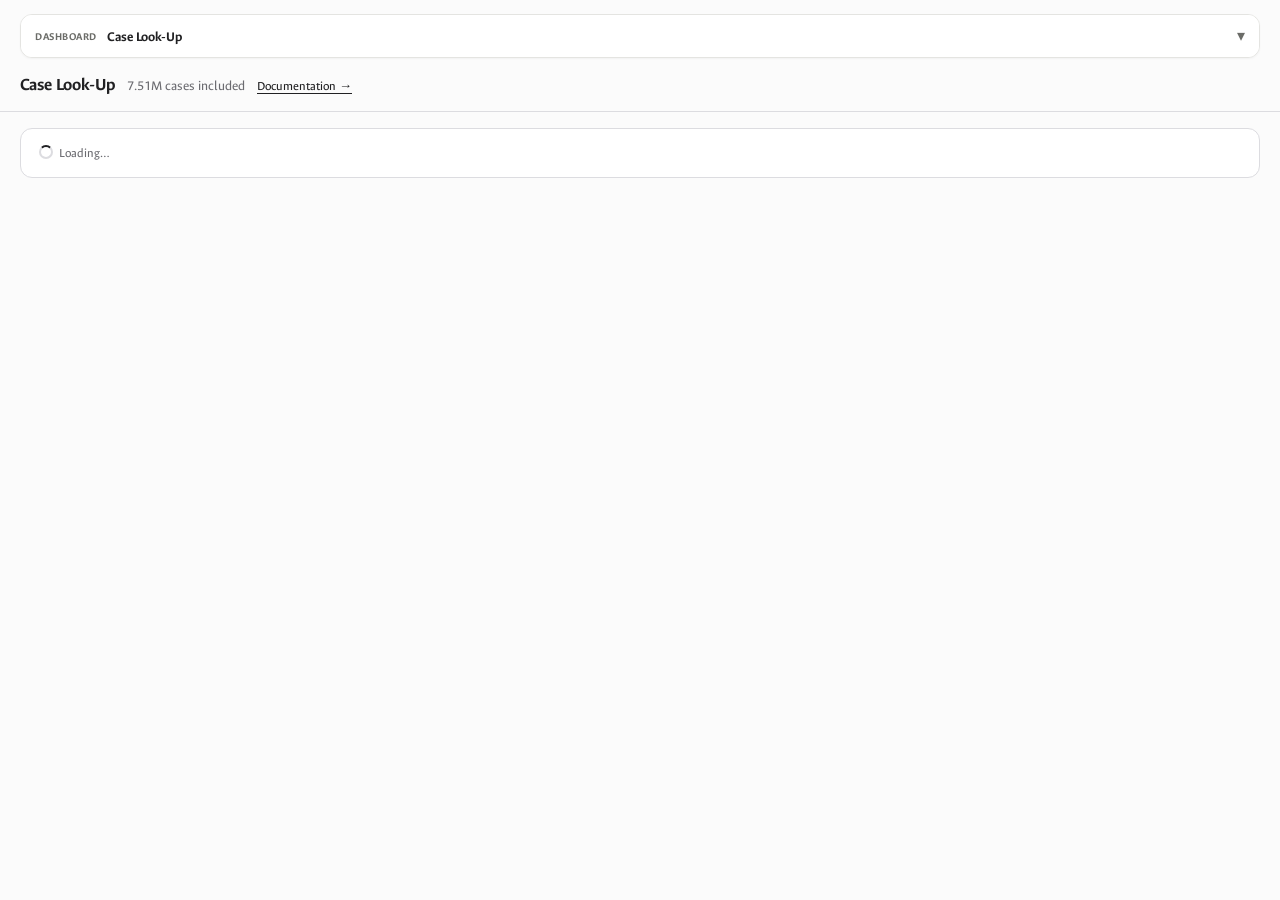
==== case-lookup/index.html @ db2e5da9 "merging fixes" ====
<!doctype html>
<html lang="en">
<head>
<meta charset="utf-8">
<meta name="viewport" content="width=device-width, initial-scale=1">
<title>Case Look-Up - POC (Colorado)</title>
<style>
  @import url('https://fonts.googleapis.com/css2?family=Ancizar+Sans:ital,wght@0,100..1000;1,100..1000&display=swap');
  :root{ --bg:#fbfbfb; --ink:#212123; --muted:#6b6b70; --line:#dcdce0; --accent:#eaf54c; --card:#fff; --err:#b00020; --ctl:38px; }
  *{box-sizing:border-box}
body{
  margin:0;
  background:var(--bg);color:var(--ink);
  font-weight: 400;
  font-family: 'Ancizar Sans', 'Arial', sans-serif;
  font:14px/1.5em;
  color: var(--ink)
}
  header{padding:16px 20px;border-bottom:1px solid var(--line);display:flex;align-items:baseline;gap:12px;flex-wrap:wrap}
  header h1{font-size:18px;margin:0}
  header .tag{font-size:14px;color:var(--muted)}
  /* L-144: the one link to "Reading the data". */
  header .doclink{font-size:13px;color:var(--ink);text-decoration:underline;text-underline-offset:3px}
  header .doclink:focus-visible{outline:2px solid var(--ink);outline-offset:2px}
  /* the inline marker. */
  .docmark{display:inline-flex;align-items:center;justify-content:center;width:16px;height:16px;
    margin:0 0 0 5px;line-height:1;font-size:13px;color:var(--ink);text-decoration:none;
    border-radius:50%;flex:none;vertical-align:baseline}
  .docmark:hover{background:#f0f0ee}
  .docmark:focus-visible{outline:2px solid var(--ink);outline-offset:2px}
  .wrap{padding:16px 20px;max-width:1440px}
  .panel{background:var(--card);border:1px solid var(--line);border-radius:12px;padding:16px 18px;margin-bottom:14px}

  .filters{display:grid;grid-template-columns:repeat(auto-fill,minmax(230px,1fr));gap:14px 16px;align-items:end}
  .fld{display:flex;flex-direction:column;justify-content:flex-end}
  .fld label{font-size:12px;text-transform:uppercase;letter-spacing:.04em;color:var(--muted);margin-bottom:5px;font-weight:600}
  select,.ms-btn{height:var(--ctl);width:100%;padding:0 26px 0 10px;border:1px solid var(--line);border-radius:8px;background:#fff;font:inherit;color:var(--ink);appearance:none;text-align:left;cursor:pointer;
    background-image:url("data:image/svg+xml,%3Csvg xmlns='http://www.w3.org/2000/svg' width='10' height='6'%3E%3Cpath d='M0 0l5 6 5-6z' fill='%236b6b70'/%3E%3C/svg%3E");
    background-repeat:no-repeat;background-position:right 10px center;white-space:nowrap;overflow:hidden;text-overflow:ellipsis}
  select:focus,.ms-btn:focus{outline:2px solid var(--accent);outline-offset:-1px;border-color:#bfc300}

  .ms{position:relative}
  .ms-panel{position:absolute;z-index:30;top:calc(100% + 4px);left:0;right:0;min-width:240px;background:#fff;border:1px solid var(--line);border-radius:10px;box-shadow:0 8px 24px rgba(0,0,0,.14);padding:8px;max-height:300px;overflow:auto}
  .ms-search{height:32px;width:100%;margin-bottom:6px;padding:0 10px;border:1px solid var(--line);border-radius:7px;font:inherit;background-image:none}
  .ms-tools{display:flex;gap:14px;font-size:12px;margin:2px 4px 8px}
  .ms-tools a{color:#2b56c6;cursor:pointer}
  .ms-list label{display:flex;gap:9px;align-items:center;padding:5px 7px;border-radius:6px;font-size:14px;cursor:pointer;text-transform:none;letter-spacing:0;color:var(--ink);font-weight:400;margin:0}
  .ms-list label:hover{background:#f4f4f5}
  .ms-list input{width:16px;height:16px;accent-color:#111;flex:none}

  .drow{display:flex;gap:6px}
  .drow select.y{flex:1.25}.drow select.m{flex:1.9}.drow select.d{flex:1}
  .datebar{display:flex;flex-wrap:wrap;gap:16px;align-items:end;margin-top:14px}
  .datebar .fld{flex:1 1 300px}
  .datebar .fld.basis{flex:0 1 210px}

  .actions{margin-top:14px;display:flex;gap:10px;align-items:center;flex-wrap:wrap;border-top:1px solid var(--line);padding-top:14px}
  button.go{height:var(--ctl);background:var(--ink);color:#fff;border:0;border-radius:8px;padding:0 18px;font:inherit;font-weight:600;cursor:pointer}
  button.secondary{background:#fff;color:var(--ink);border:1px solid var(--line)}
  button:disabled{opacity:.5;cursor:not-allowed}
  #count{font-weight:600}
  #filterErr{color:var(--err);font-size:14px;margin-top:8px}
  .muted{color:var(--muted)}
  details.cols{margin-top:12px}
  details.cols summary{cursor:pointer;color:var(--muted);font-size:14px}
  .ancizar-sans {
  font-family: "Ancizar Sans", sans-serif;
  font-optical-sizing: auto;
  font-weight: 300;
  font-style: normal;
}

  .fld label.withhint{display:flex;align-items:center;gap:6px}
  .hint{appearance:none;border:0;background:none;padding:0;margin:0;line-height:1;
        font:inherit;font-size:13px;color:var(--muted);cursor:pointer;
        width:16px;height:16px;display:inline-flex;align-items:center;justify-content:center;
        border-radius:50%;flex:none}
  .hint:hover{color:var(--ink)}
  .hint:focus-visible{outline:2px solid var(--ink);outline-offset:2px;color:var(--ink)}

  details.note{margin-top:14px;border-top:1px solid var(--line);padding-top:12px}
  details.note>summary{cursor:pointer;color:var(--ink);font-size:13px;font-weight:600;list-style:none;display:flex;align-items:center;gap:7px}
  details.note>summary::-webkit-details-marker{display:none}
  details.note>summary::before{content:"\25B8";color:var(--muted);font-size:11px;transition:transform .15s;display:inline-block}
  details.note[open]>summary::before{transform:rotate(90deg)}
  details.note>summary:focus-visible{outline:2px solid var(--ink);outline-offset:2px}
  .note-body{max-width:100%;font-size:13px;margin-top:10px}
  .note-body h4{font-size:12px;text-transform:uppercase;letter-spacing:.04em;color:var(--muted);margin:14px 0 5px}
  .note-body h4:first-child{margin-top:2px}
  .note-body p{margin:0 0 8px}
  .note-body dl{margin:0 0 8px}
  .note-body dt{font-weight:700;margin-top:7px}
  .note-body dd{margin:0}
  .note-body code{font-size:12px;background:#f4f4f5;border-radius:4px;padding:1px 4px}
  .note-count[data-state="loading"]{color:var(--muted)}
  .note-count[data-state="zero"]{color:var(--err)}

  .parity{border:1px solid var(--line);border-radius:8px;background:#fff;
          padding:11px 13px;margin-bottom:10px;font-size:13px}

  .parity[hidden]{display:none !important}
  .parity .ttl{font-size:11px;text-transform:uppercase;letter-spacing:.04em;
               color:var(--muted);font-weight:600;margin-bottom:6px}
  .parity .figs{display:flex;flex-wrap:wrap;gap:6px 22px;align-items:baseline}
  .parity .cell{display:flex;flex-direction:column}
  .parity .cell .k{font-size:11px;color:var(--muted);text-transform:uppercase;letter-spacing:.04em}
  .parity .cell .v{font-size:19px;font-weight:700;color:var(--ink);font-variant-numeric:tabular-nums}
  .parity .cell .v[data-state="loading"]{font-size:13px;font-weight:400;color:var(--muted)}
  .parity .why{margin-top:7px;color:var(--muted);line-height:1.45}
  .parity .why b{color:var(--ink);font-weight:600}

  .selnotice{margin-top:12px;border-left:4px solid var(--ink);background:#fff9c4;
             border-radius:0 8px 8px 0;padding:9px 12px;font-size:13px}
  .selnotice[hidden]{display:none !important}
  .selnotice .lead{font-weight:700}
  .colgrid{display:grid;grid-template-columns:repeat(auto-fit,minmax(205px,1fr));gap:8px;margin-top:10px}
  .colgrid label{display:flex;gap:9px;align-items:center;color:var(--ink);font-size:13px;border:1px solid var(--line);border-radius:8px;padding:8px 11px;cursor:pointer;transition:background .1s,border-color .1s}
  .colgrid label:hover{border-color:#cdd400}
  .colgrid label:has(input:checked){background:var(--accent);border-color:#c3cc00;font-weight:600}
  .colgrid input[type=checkbox]{appearance:auto;width:18px;height:18px;accent-color:#111;flex:none;margin:0}
  .tablewrap{overflow:auto;border:1px solid var(--line);border-radius:12px;background:#fff;max-height:64vh}
  table{border-collapse:collapse;width:100%;font-size:13px}
  th,td{text-align:left;padding:8px 11px;border-bottom:1px solid var(--line);white-space:nowrap}
  th{position:sticky;top:0;background:#f4f4f5;cursor:pointer;user-select:none}
  tbody tr:hover{background:#fafafa}
  .banner{padding:9px 12px;border-radius:8px;background:#fff9c4;border:1px solid #ece29a;font-size:13px;margin-bottom:10px}
  #status{font-size:13px;color:var(--muted)}
  dialog{border:1px solid var(--line);border-radius:12px;padding:20px;max-width:460px}
  dialog h3{margin:0 0 8px}dialog p{margin:0 0 14px}
  .spinner{display:inline-block;width:14px;height:14px;border:2px solid var(--line);border-top-color:var(--ink);border-radius:50%;animation:spin .8s linear infinite;vertical-align:-2px;margin-right:6px}
  @keyframes spin{to{transform:rotate(360deg)}}

  /* Dashboard selector - 1:1 with the LIONS dashboards' folded nav (accordion + chips).
     Values hard-coded to the dashboards' shared tokens so it matches exactly. No Filters dropdown here. */
  .nv-acc{border:1px solid #e4e4e1;border-radius:12px;background:#fff;margin:14px 20px 0;max-width:1440px;overflow:hidden;box-shadow:0 1px 2px rgba(0,0,0,.04);position:sticky;top:0;z-index:50}
  /* grouped category multiselect (criminal umbrella groups) */
  .ms-list .ms-ghead{display:flex;gap:9px;align-items:center;padding:6px 7px;margin:4px 0 1px;border-radius:6px;font-size:12.5px;font-weight:700;color:#212123;background:#f0f0f2;cursor:pointer;text-transform:none;letter-spacing:0}
  .ms-list .ms-ghead:hover{background:#e9e9ec}
  .ms-list .ms-item{padding-left:24px}
  .nv-head{width:100%;display:flex;align-items:center;gap:10px;padding:11px 14px;background:#fff;border:0;cursor:pointer;font:inherit;text-align:left}
  .nv-lbl{font-size:11px;text-transform:uppercase;letter-spacing:.05em;color:#6b6c68;font-weight:700;flex:none}
  .nv-cur{flex:1;font-weight:700;color:#212123;font-size:14px;white-space:nowrap;overflow:hidden;text-overflow:ellipsis}
  .nv-chev{color:#6b6c68;transition:transform .2s;flex:none}
  .nv-acc.open .nv-chev{transform:rotate(180deg)}
  .nv-body{display:none;padding:10px 14px 12px;border-top:1px solid #e4e4e1}
  .nv-acc.open .nv-body{display:block}
  .nv-body .dashnav{margin:0}
  .dashnav{display:flex;flex-wrap:wrap;gap:6px}
  .dashnav a{position:relative;border:1px solid #e4e4e1;border-radius:8px;background:#fff;color:#212123;font-weight:600;font-size:14.5px;padding:8px 14px;text-decoration:none;overflow:hidden;transition:transform .15s ease,box-shadow .15s ease,border-color .15s ease,background .15s ease}
  .dashnav a::after{content:"";position:absolute;left:10px;right:10px;bottom:6px;height:2px;background:#eaf54c;transform:scaleX(0);transform-origin:left;transition:transform .22s ease}
  .dashnav a:hover{transform:translateY(-1px);box-shadow:0 4px 12px rgba(0,0,0,.10);border-color:#d7d7d3;background:#fff;opacity:1}
  .dashnav a:hover::after{transform:scaleX(1)}
  .dashnav a.on{background:#212123;color:#fff;border-color:#212123;cursor:default}
  .dashnav a.on::after{transform:scaleX(1);background:#eaf54c}
  .dashsel{display:none;font:inherit;font-size:14.5px;font-weight:600;color:#eaf54c;background:#212123;border:1px solid #212123;border-radius:8px;padding:9px 12px;width:100%;max-width:360px;margin:0}
  @media(max-width:600px){ .dashnav{display:none} .dashsel{display:block} }
</style>
</head>
<body>
<div class="nv-acc" id="dnav">
  <button class="nv-head" id="dnavHead" type="button" aria-expanded="false">
    <span class="nv-lbl">Dashboard</span>
    <span class="nv-cur" id="dnavCur">Case Look-Up</span>
    <span class="nv-chev">▾</span>
  </button>
  <div class="nv-body">
    <nav class="dashnav" id="dashnav" aria-label="Dashboards"></nav>
    <select class="dashsel" id="dashsel" aria-label="Choose dashboard"></select>
  </div>
</div>
<header>
  <h1>Case Look-Up</h1>
  <span class="tag" id="caseCount">7.51M cases included</span>
  <a class="doclink" id="docLink" hidden></a>
</header>

<div class="wrap">
  <div id="status" class="panel"><span class="spinner"></span>Loading…</div>

  <div class="panel" id="filterPanel" style="display:none">
    <div class="filters">
      <div class="fld"><label>District</label><div id="ms_dist"></div></div>
      <div class="fld"><label>Case type</label><select id="f_type"><option value="">All</option><option>Civil</option><option>Criminal</option></select></div>
      <div class="fld"><label class="withhint">Record type<button type="button" class="hint" id="hintRecord" aria-controls="recNote" aria-expanded="false" aria-label="About record types">&#9432;</button></label><select id="f_record"><option value="">All</option><option>Matter</option><option>Case</option><option value="post_disposition">Post-disposition Proceeding</option></select></div>
      <div class="fld"><label>Category</label><div id="ms_cat"></div></div>
      <div class="fld"><label>U.S. role</label><div id="ms_role"></div></div>
      <div class="fld"><label>Lead agency</label><div id="ms_lead"></div></div>
      <div class="fld"><label>Status</label><select id="f_status"><option value="">All</option></select></div>
      <div class="fld"><label class="withhint">Court type<button type="button" class="hint" id="hintCourt" aria-controls="recNote" aria-expanded="false" aria-label="Why some court types are no longer listed">&#9432;</button></label><div id="ms_court"></div></div>
      <div class="fld"><label class="withhint">Disposition<button type="button" class="hint" id="hintDisp" aria-controls="dispNote" aria-expanded="false" aria-label="Differences between declinations and dispositions">&#9432;</button></label><div id="ms_disp"></div></div>

      <!-- L-111: the two new cells. Both are ordinary grid cells carrying an
           ordinary control and NO prose, so the grid baselines are untouched
           (style guide §5a: .filters is align-items:end, and prose in a cell
           drops every other control in its row). -->
      <div class="fld"><label>Declination</label><select id="f_decl">
        <option value="">All records</option>
        <option value="only">Declined matters only</option>
        <option value="exclude">Exclude declined matters</option>
      </select></div>
      <div class="fld"><label>Declination reason</label><div id="ms_reason"></div></div>
    </div>

    <div class="datebar">
      <div class="fld basis"><label>Date range applies to</label>
        <select id="f_basis">
          <option value="received_date">Received date</option>
          <option value="filed_date">Filed date</option>
          <option value="terminated_date">Terminated date</option>
          <option value="dc_filed_date">U.S. District Court filing date</option>
          <option value="declined_date">Declination date</option>
        </select></div>
      <div class="fld"><label>From date (year · month · day)</label>
        <div class="drow"><select id="from_y" class="y"></select><select id="from_m" class="m"></select><select id="from_d" class="d"></select></div></div>
      <div class="fld"><label>To date (year · month · day)</label>
        <div class="drow"><select id="to_y" class="y"></select><select id="to_m" class="m"></select><select id="to_d" class="d"></select></div></div>
    </div>

    <details class="cols"><summary>Choose columns</summary><div class="colgrid" id="colChooser"></div></details>

    <!-- L-078: the record-type note. Copy is binding (ops/handoffs/L-078-design-spec.md §3)
         and deliberately asserts NOTHING about what these proceedings are - no
         "supervised release", no "revocation", no statute. That reading is an
         inference from lead charges and 1,509 of the FY2025 subset carry neither a
         charge nor a category. The count sentence is filled by loadNoteCount(). -->
    <details class="note" id="recNote">
      <summary id="recNoteSummary">Data note: record types, and what changed for post-disposition proceedings</summary>
      <div class="note-body">

        <h4>The three record types</h4>
        <dl>
          <dt>Case</dt>
          <dd> A case is when there is at least one proceeding in a real court that is not post-disposition. These records carry a <b>filed</b> date and a <b>court type</b>.</dd>
          <dt>Matter</dt>
          <dd>When the USAO records no real-court proceeding. <b>Filed</b> and <b>court type</b> are blank.</dd>
          <dt>Post-disposition Proceeding</dt>
          <dd>The only real-court activity USAO records for this case is post-disposition - activity recorded after a case has already been disposed of. There is no filing that opens a case, so <b>filed</b>, <b>court type</b>, <b>court no.</b> and <b>U.S. District Court filing date</b> are blank on every one of these records. A <b>disposition</b> may still be shown: it is the outcome recorded on the post-disposition proceeding itself, not the outcome of a prosecution.</dd>
        </dl>

        <h4>Some caveats about record types</h4>
        <p>The name describes <i>where the record sits in the court history</i>. It is not a description of what the proceeding was about: if LIONS shows that the activity is post-disposition, it does not record what kind of proceeding it was. Most of these records carry a program category or a lead charge, some carry neither, and we have not labeled them beyond what is recorded.</p>

        <h4>What changed</h4>
        <p>These records used to be counted as <b>cases</b>, and were given a <b>filed date</b> taken from the post-disposition proceeding. They are now their own record type. Nothing was removed and the total number of records is unchanged. <span class="note-count" id="pdCount" aria-live="polite"></span></p>

        <h4>Use record type to exclude them</h4>
        <p>The <b>court type</b> filter  no longer offers the three post-disposition values, because these records no longer carry a court type at all. Use <b>record type</b> instead: choose <b>case</b> to exclude post-disposition proceedings, or <b>post-disposition proceeding</b> to see only them. Record type is the only filter that separates them from <b>matters</b> - <b>court type</b> is blank for both.</p>

        <h4>Differences in dashboard display and data download</h4>
        <p>Justice Connection did some data labeling to make the dashboard easier to read so there may be some slight changes if you choose to download data as a CSV. One example: dates are <code>MM/DD/YYYY</code> on screen and <code>YYYY-MM-DD</code> in the original data. Another change is the CSV&rsquo;s column headings match the underlying data field names rather than our table headings - for example <code>dc_filed_date</code> for &ldquo;U.S. District Court filing date&rdquo;.</p>
      </div>
    </details>

    <!-- ==================== L-111: the Disposition note ===================== -->
    <details class="note" id="dispNote">
      <summary id="dispNoteSummary">Data note: dispositions versus declinations</summary>
      <div class="note-body">
        <h4>Disposition records</h4>
        <p>Disposition is the last outcome recorded on a proceeding in a real court. Where a case had several court proceedings, it is the outcome of the latest one.</p>
        <p>A matter that was declined and later charged and prosecuted shows the outcome of <b>that prosecution</b>, so it can read <b>guilty</b>. To find declined matters use the <b>declination</b> filter, which is built from the declination itself.</p>
        <h4>The &ldquo;Declined &ndash; &hellip;&rdquo; values</h4>
        <p>The disposition list also carries several values beginning <b>declined &ndash;</b>, such as &ldquo;declined &ndash; agency request&rdquo;. Those are <b>civil</b> outcomes from debt-collection and bankruptcy work. They are not criminal declinations.</p>
      </div>
    </details>

    <!-- L-120, 2 Sep 2026 (Cary): the L-111 declination note (#declNote, -->

    <!-- L-111 §7.3: the contradiction notice. role="status", NEVER role="alert"
         - nothing here is an error. Neither control is disabled and neither is
         auto-corrected: a control that silently rewrites another control's
         value is worse than a search that returns nothing and says why. -->
    <div class="selnotice" id="conflictNotice" role="status" hidden></div>

    <div class="actions">
      <button class="go" id="searchBtn">Search</button>
      <button class="go secondary" id="csvBtn" disabled>Download CSV</button>
      <span id="count" class="muted"></span>
    </div>
    <div id="filterErr"></div>
  </div>

  <!-- L-111 §5: the parity block. ONE render site, above the results and before
       the existing informational banner in DOM order.
       It sits OUTSIDE #resultArea deliberately. §7.3's "empty result" state
       requires the block to render on a 0-row search - where the difference is
       the whole dashboard figure and is correct and informative - and
       #resultArea is display:none when the count is 0. Inside it, that state
       could not exist. -->
  <div class="parity" id="parity" hidden></div>

  <div id="resultArea" style="display:none">
    <div class="banner">
      Showing the first <b>100</b> matching cases. Use <b>Download CSV</b> for the full result.
      Recent months are still being reported and may be incomplete.
    </div>
    <div class="tablewrap"><table id="tbl"><thead></thead><tbody></tbody></table></div>
  </div>
</div>

<dialog id="capDialog">
  <h3>Too many rows to download here</h3>
  <p id="capMsg"></p>
  <div style="text-align:right"><button class="go" id="capClose">OK</button></div>
</dialog>

<script type="module">
let duckdb; const BUILD='prod7';
const SHARDS=['cases_a_m.parquet','cases_n_z.parquet'];
const SRC="read_parquet(['cases_a_m.parquet','cases_n_z.parquet'])";
const EXPORT_CAP=500000;
const DATE_COLS=new Set(['received_date','filed_date','terminated_date','dc_filed_date','declined_date']);

const COLUMNS=[
  ['district','District',true],
  ['district_code','District code',false],
  ['case_id','Case ID',true],
  ['case_name','Case name',false],
  ['case_type','Case type',true],
  ['record_type','Record type',false],
  ['category_primary','Category',true],
  ['category_all','All categories',false],
  ['sub_category','Sub-category code',false],
  ['us_role','U.S. role',true],
  ['received_date','Received',false],
  ['filed_date','Filed',true],
  ['dc_filed_date','U.S. District Court filing date',false],
  ['terminated_date','Terminated',true],
  ['declined_date','Declination date',false],
  ['court_type','Court type',false],
  ['court_number','Court no. (docket / PACER)',true],
  ['disposition','Disposition',true],
  ['declination_reason','Declination reason',false],
  ['lead_agency','Lead agency',false],
  ['all_agencies','All agencies',false],
  ['litigating_responsibility','Litigating responsibility',false],
  ['lead_charge','Lead charge (criminal)',false],
  ['national_priority','National priority',false],
  ['victim_witness','Victim/witness',false],
  ['drug_related','Drug-related',false],
  ['drug_top_type','Top drug type',false],
  ['collections','Collections',false],
  ['qui_tam','Qui tam',false],
  ['doj_division','DOJ division',false],
  ['special_project','Special project',false],
  ['domestic_terrorism','Domestic terrorism',false],
  ['num_defendants','# Defendants',false],
  ['num_charges','# Charges',false],
  ['status','Status',false],
  ['fiscal_year','Fiscal year',false],
];
const MONTHS=['January','February','March','April','May','June','July','August','September','October','November','December'];

const $=id=>document.getElementById(id);
let db, conn, sortState={col:null,dir:1}, catByType={Civil:[],Criminal:[]}, facets={};
let msDist, msCat, msRole, msCourt, msDisp, msLead, msReason;
function sqlLit(s){ return "'"+String(s).replaceAll("'","''")+"'"; }
function log(m){ try{ console.log('[case-lookup]', m); }catch(e){} }   // console only - the UI just shows "Loading…"
window.addEventListener('error', e=> log('⚠️ error: '+(e.message||e.filename||e)));
window.addEventListener('unhandledrejection', e=> log('⚠️ '+((e.reason&&e.reason.message)||e.reason||e)));
async function qy(sql){ return (await conn.query(sql)).toArray().map(r=>r.toJSON()); }

/* compact multi-select dropdown */
class MS{
  constructor(mount){
    this.m=mount; this.sel=new Set(); this.opts=[]; this.groups=null;
    mount.classList.add('ms');
    mount.innerHTML=`<button type="button" class="ms-btn">All</button>
      <div class="ms-panel" hidden>
        <input class="ms-search" placeholder="Filter…">
        <div class="ms-tools"><a data-a="all">Select all</a><a data-a="clear">Clear</a></div>
        <div class="ms-list"></div></div>`;
    this.btn=mount.querySelector('.ms-btn'); this.panel=mount.querySelector('.ms-panel');
    this.list=mount.querySelector('.ms-list'); this.search=mount.querySelector('.ms-search');
    this.btn.onclick=e=>{ e.stopPropagation(); const open=!this.panel.hidden;
      document.querySelectorAll('.ms-panel').forEach(p=>p.hidden=true); this.panel.hidden=open;
      if(!open){ this.search.focus(); if(this.onOpen) this.onOpen(); } };
    this.panel.onclick=e=>e.stopPropagation();
    this.search.oninput=()=>this.render();
    this.panel.querySelectorAll('[data-a]').forEach(a=>a.onclick=()=>{
      if(a.dataset.a==='all') this.opts.forEach(o=>this.sel.add(o)); else this.sel.clear();
      this.render(); this.updateBtn(); });
  }
  setOptions(arr,{keep=false}={}){ this.groups=null; this.opts=arr; if(!keep) this.sel.clear(); else [...this.sel].forEach(v=>{ if(!arr.includes(v)) this.sel.delete(v); }); this.render(); this.updateBtn(); }
  // groups = [{group:'Umbrella', items:[...]}] - renders umbrella headers with grouped, indented items.
  setGroups(groups,{keep=false}={}){ this.groups=groups; this.opts=groups.reduce((a,g)=>a.concat(g.items),[]);
    if(!keep) this.sel.clear(); else [...this.sel].forEach(v=>{ if(!this.opts.includes(v)) this.sel.delete(v); }); this.render(); this.updateBtn(); }
  render(){
    const f=this.search.value.toLowerCase();
    this.list.innerHTML='';
    if(this.groups){ this.renderGrouped(f); return; }
    this.opts.filter(o=>o.toLowerCase().includes(f)).forEach(o=>{
      const lab=document.createElement('label');
      const cb=document.createElement('input'); cb.type='checkbox'; cb.checked=this.sel.has(o);
      cb.onchange=()=>{ cb.checked?this.sel.add(o):this.sel.delete(o); this.updateBtn(); };
      lab.appendChild(cb); lab.appendChild(document.createTextNode(' '+o));
      this.list.appendChild(lab);
    });
  }
  renderGrouped(f){
    this.groups.forEach(g=>{
      const gmatch=g.group.toLowerCase().includes(f);
      const items=g.items.filter(o=>gmatch || o.toLowerCase().includes(f));
      if(!items.length) return;
      const gh=document.createElement('label'); gh.className='ms-ghead';
      const gc=document.createElement('input'); gc.type='checkbox';
      const nsel=g.items.filter(o=>this.sel.has(o)).length;
      gc.checked = nsel===g.items.length && g.items.length>0;
      gc.indeterminate = nsel>0 && nsel<g.items.length;
      gc.onchange=()=>{ if(gc.checked) g.items.forEach(o=>this.sel.add(o)); else g.items.forEach(o=>this.sel.delete(o)); this.render(); this.updateBtn(); };
      gh.appendChild(gc); gh.appendChild(document.createTextNode(' '+g.group));
      this.list.appendChild(gh);
      items.forEach(o=>{
        const lab=document.createElement('label'); lab.className='ms-item';
        const cb=document.createElement('input'); cb.type='checkbox'; cb.checked=this.sel.has(o);
        cb.onchange=()=>{ cb.checked?this.sel.add(o):this.sel.delete(o); this.render(); this.updateBtn(); };
        lab.appendChild(cb); lab.appendChild(document.createTextNode(' '+o));
        this.list.appendChild(lab);
      });
    });
  }
  /* L-111: `onOpen` and `onChange` are optional hooks, undefined unless a caller
     assigns them, so every pre-existing instance behaves exactly as before.
     updateBtn() is the one funnel every selection change already passes through
     - checkbox, group header, Select all and Clear all reach it. */
  updateBtn(){ const n=this.sel.size; this.btn.textContent = n===0?'All' : n===1?[...this.sel][0] : n+' selected';
    if(this.onChange) this.onChange(); }
  values(){ return [...this.sel]; }
}
document.addEventListener('click',()=>document.querySelectorAll('.ms-panel').forEach(p=>p.hidden=true));

async function init(){
  const base=location.href.replace(/[^/]*$/,'');
  log('Build '+BUILD+' - starting…');
  try{
    log('Step 1/5: importing engine…');
    duckdb=await import(base+'duckdb-wasm/duckdb-bundled.js?'+BUILD);
    log('Step 2/5: starting worker…');
    const worker=new Worker(base+'duckdb-wasm/duckdb-browser-eh.worker.js');
    worker.onerror=ev=>log('⚠️ worker error: '+(ev.message||'(no message)'));
    db=new duckdb.AsyncDuckDB(new duckdb.ConsoleLogger(), worker);
    log('Step 3/5: instantiating (~36 MB wasm, first load can take 10–20s)…');
    await db.instantiate(base+'duckdb-wasm/duckdb-eh.wasm');
    log('Step 4/5: connecting to the national data file (read on demand)…');
    // range-read: the engine fetches only the parts of the 124 MB file each query needs
    for(const sh of SHARDS){ await db.registerFileURL(sh, new URL(sh+'?'+BUILD, base).href, duckdb.DuckDBDataProtocol.HTTP, false); }
    conn=await db.connect();
    facets=await (await fetch(base+'facets.json?'+BUILD)).json();
    log('Step 5/5: preparing filters…');
  }catch(e){ console.error(e); try{ $('status').innerHTML='Couldn’t load the search tool - please refresh the page.'; }catch(_){} throw e; }

  msDist=new MS($('ms_dist')); msCat=new MS($('ms_cat')); msRole=new MS($('ms_role')); msCourt=new MS($('ms_court')); msDisp=new MS($('ms_disp')); msLead=new MS($('ms_lead')); msReason=new MS($('ms_reason'));

  msDist.setOptions(facets.districts||[]);
  catByType={Civil:facets.catCivil||[], Criminal:facets.catCriminal||[]};
  refreshCategory();
  msRole.setOptions(facets.roles||[]);
  msCourt.setOptions(facets.courts||[]);
  msDisp.setOptions(facets.disps||[]);
  msLead.setOptions(facets.leadAgencies||[]);
  /* L-111: the reason list comes from facets.json's `reasons` key, which
     build_case_lookup_publish.py generates from SELECT DISTINCT
     declination_reason. It is NEVER hardcoded here - a hand-edit to a
     build-generated facet file is reverted silently by the next rebuild
     (established in L-106 §1). Order is the facet's alphabetical order with
     "Other" moved last, the project's existing convention for an "Other X"
     leaf (style guide §8a). */
  msReason.setOptions(reasonOptions());
  (facets.statuses||[]).forEach(v=>{ const o=document.createElement('option'); o.value=v; o.textContent=v; $('f_status').appendChild(o); });

  buildDatePickers(Math.max(1994, facets.minYear||1994), facets.maxYear||2026);

  const cc=$('colChooser');
  COLUMNS.forEach(([k,lab,def])=> cc.insertAdjacentHTML('beforeend',
    `<label><input type="checkbox" id="col_${k}" ${def?'checked':''}> ${lab}</label>`));

  $('f_type').onchange=()=>{ refreshCategory(); onFilterChange(); };
  $('searchBtn').onclick=runSearch;
  $('csvBtn').onclick=downloadCSV;
  $('capClose').onclick=()=>$('capDialog').close();
  setupNote();
  setupDeclination();
  $('status').style.display='none';
  $('filterPanel').style.display='';
  try{ if(facets.nCases) $('caseCount').textContent=(facets.nCases/1e6).toFixed(2)+'M cases included'; }catch(e){}
}


/* ------------------------------------------------------------------ L-078 --
   The record-type note.  */
function setupNote(){
  const note=$('recNote'), summary=$('recNoteSummary');
  if(!note || !summary) return;
  const hints=[$('hintRecord'), $('hintCourt')].filter(Boolean);
  /* aria-expanded is synced FROM the details' own toggle event, not from the
     click handler, so collapsing from the summary is not missed. */
  const sync=()=>hints.forEach(b=>b.setAttribute('aria-expanded', note.open?'true':'false'));
  note.addEventListener('toggle',()=>{ sync(); if(note.open) loadNoteCount(); });
  sync();
  hints.forEach(b=>b.addEventListener('click',()=>{
    if(!note.open) note.open=true;                       // already open: just move focus
    /* tabindex is set only for the duration of the focus() call and then removed.
       <summary> is focusable natively; LEAVING tabindex="-1" on it would take it
       out of the tab order for the rest of the session, so a keyboard user who
       opened the note from a hint could never Tab back to it to collapse it.
       Verified in Chromium: Tab still reaches the summary after a hint click. */
    summary.setAttribute('tabindex','-1'); summary.focus(); summary.removeAttribute('tabindex');
  }));
}
let noteCountStarted=false;
async function loadNoteCount(){
  if(noteCountStarted) return; noteCountStarted=true;
  const el=$('pdCount'); if(!el) return;
  const set=(state,text)=>{ el.dataset.state=state; el.textContent=text; };
  set('loading','Counting…');
  try{
    const r=(await qy("SELECT count(*) FILTER (WHERE record_type='post_disposition') AS n, count(*) AS total FROM "+SRC))[0];
    const n=Number(r.n), total=Number(r.total);
    if(!(n>0)){ set('zero','No post-disposition proceedings are present in the data currently loaded.'); return; }
    set('ok','This record type covers '+n.toLocaleString('en-US')+' records, '+(n/total*100).toFixed(1)+
             '% of the '+total.toLocaleString('en-US')+' in the data currently loaded.');
  }catch(e){
    set('error',''); log('note count failed: '+((e&&e.message)||e));
  }
}

/* ==========================================================================
   L-111 - declination filtering, and the parity block that compares this
   page's count with the Criminal Matter Declinations dashboard's own figure.

   Spec: ops/handoffs/L-111-design-spec.md. Style guide §5c. D-036/D-038/D-039.

   THE THREE RULES THAT ARE ARITHMETIC, NOT TASTE
   1. NO FIGURE IS HARD-CODED. Both sides are queried and the difference is
      subtracted. The residual is 7 in FY2025, 0 in FY2024, 43 in FY2026-to-date
      and 30,328 all-time - a constant would be wrong in most windows a user can
      pick. That is the error D-038 exists to correct.
   2. THE FAIL-SAFE RULE. The search result is NEVER gated on the cube. The
      count renders the moment the search returns; every dashboard-derived
      figure is a CLAUSE that appears when it arrives and is absent otherwise,
      and the block reads correctly with no dashboard number in it at all.
   3. INVARIANT 3. The dashboard figure is read from the cube's own total row,
      category='ALL', summed over MONTHS and - where the user has picked them -
      over REASONS, which partition. It is NEVER summed over categories.
   ========================================================================== */

/* Alphabetical with "Other" last (style guide §8a). Never hardcoded: this reads
   facets.json's build-generated `reasons` key. */
function reasonOptions(){
  const all=(facets.reasons||[]).slice();
  const other=all.filter(r=>r==='Other');
  return all.filter(r=>r!=='Other').concat(other);
}

/* ---- the ONE independent loader ------------------------------------------
   The declinations cube. Fired ONCE, LAZILY, on the first of: the Declination
   select leaving "All records"; a reason being ticked; the reason dropdown
   opening. NEVER on page load - 2.06 MiB raw that a user who is not using this
   feature must not pay for.
   L-120 removed a FOURTH trigger - the declination note being expanded - with
   the note itself. The three that remain still cover every path to the parity
   block, and that is not a coincidence: the block renders only when
   lastRun.declFilter is true, which needs f_decl==='only' or a ticked reason,
   and both of those fire onFilterChange() → ensureCube(). If you ever make the
   block render on some other condition, give the cube a trigger for it too.
   Cube files carry no ?v= stamp by design (invariant 10): they are fetched
   {cache:"reload"}, so promoting a rebuilt cube needs no bump here.           */
const CUBE_URL='../data/decl_cat_cube_national.csv';
let cube=null;            /* null = not loaded yet | 'failed' | {byYm,maxYm} */
let cubeStarted=false;
const cubeSubs=[];
function cubePublish(){ cubeSubs.forEach(f=>{ try{ f(); }catch(e){ log(e); } }); }
function parseCube(text){
  const lines=text.split(/\r?\n/);
  const head=(lines[0]||'').split(',');
  const iYm=head.indexOf('ym'), iCat=head.indexOf('category'),
        iRs=head.indexOf('reason'), iN=head.indexOf('declined');
  if(iYm<0||iCat<0||iRs<0||iN<0) throw new Error('unexpected cube header: '+lines[0]);
  const byYm={}; let maxYm='';
  for(let i=1;i<lines.length;i++){
    const ln=lines[i]; if(!ln) continue;
    const f=ln.split(',');
    if(f[iCat]!=='ALL') continue;          /* invariant 3 - the cube's own total row */
    const ym=f[iYm], rs=f[iRs], n=Number(f[iN]);
    if(!ym||!isFinite(n)) continue;
    (byYm[ym]=byYm[ym]||{})[rs]=(byYm[ym][rs]||0)+n;
    if(ym>maxYm) maxYm=ym;
  }
  return {byYm, maxYm};
}
function ensureCube(){
  if(cubeStarted) return; cubeStarted=true;
  fetch(CUBE_URL,{cache:'reload'})
    .then(r=>{ if(!r.ok) throw new Error(CUBE_URL+' '+r.status); return r.text(); })
    .then(t=>{ cube=parseCube(t); log('declinations cube: '+Object.keys(cube.byYm).length+' months, max '+cube.maxYm); },
          e=>{ cube='failed'; log('declinations cube unavailable: '+((e&&e.message)||e)); })
    .then(cubePublish);
  cubePublish();                            /* paint the loading state at once */
}
/* Sum the cube over a whole-month window and, if any are selected, over the
   chosen reasons. Reasons partition to the total, which is why §1.1 works. */
function cubeCount(win, reasons){
  if(!cube||cube==='failed'||!win) return null;
  let n=0, saw=false;
  Object.keys(cube.byYm).forEach(ym=>{
    if(ym<win.a||ym>win.b) return;
    Object.keys(cube.byYm[ym]).forEach(rs=>{
      if(reasons.length && reasons.indexOf(rs)<0) return;
      n+=cube.byYm[ym][rs]; saw=true;
    });
  });
  return saw?n:0;
}

const ymOf=(y,m)=>y+'-'+String(m).padStart(2,'0');
function ymText(ym){ const p=String(ym).split('-'); return MONTHS[Number(p[1])-1]+' '+p[0]; }
function rawBound(p){
  const y=$(p+'_y').value, m=$(p+'_m').value, d=$(p+'_d').value;
  return (y&&m&&d)?{y,m,d}:null;
}

/* ---- the parity condition -------------------------------------------------
   ORDERED, and only the FIRST unmet condition is named. Naming all five at once
   is a wall of text nobody reads. A comparison is SUPPRESSED, never
   approximated: where the two grains do not correspond the honest output is no
   comparison at all plus one line saying what would make one available.
   Reason selection is deliberately NOT a suppressor - reasons partition.       */
function parityCheck(){
  if($('f_basis').value!=='declined_date')
    return {ok:false, need:'the date range to apply to the <b>declination date</b>'};
  const a=rawBound('from'), b=rawBound('to');
  if(!a||!b) return {ok:false, need:'a complete <b>From</b> and <b>To</b> date'};
  if(a.d!=='01' || Number(b.d)!==daysInMonth(b.y,b.m))
    return {ok:false, need:'a date range covering <b>whole calendar months</b> - from the 1st of a month to the last day of a month'};
  /* The published figure this compares against is national and unnarrowed. The
     Category entry is the non-obvious one: the cube's axis is 16 umbrella
     groups and this page's is the 99 specifics, matched all-occurrences, so the
     two axes do not correspond even where the labels look like they should
     (L-105 §4). */
  const narrowed=[];
  if(msDist.values().length) narrowed.push('District');
  if(msCat.values().length) narrowed.push('Category');
  if(msRole.values().length) narrowed.push('U.S. role');
  if(msLead.values().length) narrowed.push('Lead agency');
  if(msCourt.values().length) narrowed.push('Court type');
  if(msDisp.values().length) narrowed.push('Disposition');
  if($('f_record').value) narrowed.push('Record type');
  if($('f_status').value) narrowed.push('Status');
  if(narrowed.length)
    return {ok:false, need:'no <b>'+narrowed.join('</b>, <b>')+'</b> filter - the dashboard’s published national figure cannot be narrowed that way'};
  const t=$('f_type').value;
  if(t && t!=='Criminal') return {ok:false, need:'<b>Case type</b> set to Criminal or All'};
  return {ok:true, win:{a:ymOf(a.y,a.m), b:ymOf(b.y,b.m)}};
}

/* ---- the contradiction notice --------------------------------------------- */
function renderConflict(){
  const el=$('conflictNotice'); if(!el) return;
  const bad = $('f_decl').value==='exclude' && msReason.values().length>0;
  if(!bad){ el.hidden=true; el.innerHTML=''; return; }
  el.innerHTML='<span class="lead">⚠ These two filters cannot both be met.</span> '+
    '<b>Declination</b> is set to exclude declined matters and <b>Declination reason</b> names one. '+
    'No record can satisfy both, so this search will return nothing. Clear one of them.';
  el.hidden=false;
}

/* ---- the parity block ------------------------------------------------------
   Renders whenever the search that produced the results had a declination
   filter set. Mode A is the comparison; mode B suppresses it and says why.
   The difference is COMPUTED as dashboard − search and its outcome is carried
   by a GLYPH AND A WORD, never by colour.                                     */
let lastRun=null;      /* the filter state AT THE MOMENT OF SEARCH, not now */
function renderParity(){
  const el=$('parity'); if(!el) return;
  if(!lastRun||!lastRun.declFilter){ el.hidden=true; el.innerHTML=''; return; }
  const pc=lastRun.parity, n=lastRun.n, reasons=lastRun.reasons, h=[];

  if(!pc.ok){                                                   /* mode B */
    h.push('<div class="ttl">Declined matters</div>');
    h.push('<div class="figs"><div class="cell"><span class="k">This search</span>'+
           '<span class="v">'+n.toLocaleString('en-US')+'</span></div></div>');
    h.push('<div class="why">A comparison with the Criminal Matter Declinations dashboard needs '+pc.need+'.</div>');
    el.innerHTML=h.join(''); el.hidden=false; return;
  }

  h.push('<div class="ttl">Declined matters &middot; '+ymText(pc.win.a)+' – '+ymText(pc.win.b)+
         (reasons.length? ' &middot; '+reasons.length+' of '+(facets.reasons||[]).length+' reasons':'')+'</div>');
  h.push('<div class="figs">');
  h.push('<div class="cell"><span class="k">This search</span><span class="v">'+n.toLocaleString('en-US')+'</span></div>');

  if(cube===null){                          /* loading - nothing is blocked */
    h.push('<div class="cell"><span class="k">Declinations dashboard</span>'+
           '<span class="v" data-state="loading" aria-live="polite">Loading…</span></div>');
    h.push('</div>');
    el.innerHTML=h.join(''); el.hidden=false; return;
  }
  if(cube==='failed'){
    /* Silent to the user: no error text, no code, no red. Console only. This is
       the state web/case-lookup/serve.command produces, because it serves only
       this folder and ../data/… 404s. */
    h.push('</div>');
    h.push('<div class="why">The dashboard’s own figure is not available right now, so no comparison is shown.</div>');
    el.innerHTML=h.join(''); el.hidden=false; return;
  }

  const c=cubeCount(pc.win, reasons);
  h.push('<div class="cell"><span class="k">Declinations dashboard</span><span class="v">'+c.toLocaleString('en-US')+'</span></div>');
  const diff=c-n;
  let glyph,word;
  if(diff===0){ glyph='='; word='Exact match'; }
  else if(diff>0){ glyph='−'; word=diff.toLocaleString('en-US')+' fewer here'; }
  else { glyph='+'; word=(-diff).toLocaleString('en-US')+' more here'; }
  h.push('<div class="cell"><span class="k">Difference</span><span class="v">'+glyph+' '+word+'</span></div>');
  h.push('</div>');

  const why=[];
  if(diff>0){
    /* "the known reason", never "accounts for the difference": this page cannot
       count rows it does not have, so it cannot prove the attribution. */
    why.push('Case Look-Up leaves out cases received before <b>October 1994</b> and the dashboard counts them. '+
             'That is the known reason the two differ, and the gap grows the further back you look.');
  } else if(diff<0){
    if(cube.maxYm && pc.win.b>cube.maxYm){
      why.push('The dashboard’s data ends at <b>'+ymText(cube.maxYm)+'</b>. This search covers later months as well, '+
               'which the dashboard does not count.');
    } else {
      /* Not a failure state and not a guess. This is what a reader sees if the
         two definitions ever drift apart again. */
      why.push('This search found more records than the dashboard counts for the same period, which is not expected. '+
               'Treat both figures with caution.');
    }
  } else {
    why.push('The two agree exactly for this period.');
  }
  if(!reasons.length){
    why.push('The dashboard figure is its all-reasons total, <b>including Other</b>. The dashboard’s own default view '+
             'leaves Other unticked; tick the seven named reasons here to match what it shows.');
  }
  /* Invariant 6, discharged on a component with no chart to mark. */
  why.push('The most recent months are still being reported on both sides and will rise.');
  h.push('<div class="why">'+why.join(' ')+'</div>');
  el.innerHTML=h.join(''); el.hidden=false;
}

/* L-120: renderNoteCount() lived here - the #declNote runtime clause (§8.3),
   the one sentence in that note that described the comparison. The note is
   gone (see the HTML above), so the function and its cubeSubs subscription
   went with it. renderParity() is untouched and is still subscribed; it is the
   only cube consumer now. */
/* ---- wiring ---------------------------------------------------------------
   Additive by construction, exactly as L-078's note is: it reads filters, adds
   two clauses to currentFilter(), and changes no existing result. */
function wireNote(noteId, summaryId, hintIds, onOpen){
  const note=$(noteId), summary=$(summaryId);
  if(!note||!summary) return;
  const hints=hintIds.map(i=>$(i)).filter(Boolean);
  /* aria-expanded is synced FROM the details' own toggle event, so collapsing
     from the summary is not missed. <details> fires toggle on a LATER task, so
     it is correct one tick after the click, not synchronously. */
  const sync=()=>hints.forEach(b=>b.setAttribute('aria-expanded', note.open?'true':'false'));
  note.addEventListener('toggle',()=>{ sync(); if(note.open&&onOpen) onOpen(); });
  sync();
  hints.forEach(b=>b.addEventListener('click',()=>{
    if(!note.open) note.open=true;
    /* tabindex only for the duration of the focus() call - see L-078 §9a. */
    summary.setAttribute('tabindex','-1'); summary.focus(); summary.removeAttribute('tabindex');
  }));
}
function onFilterChange(){
  renderConflict();
  if($('f_decl').value || msReason.values().length) ensureCube();
}
function setupDeclination(){
  wireNote('dispNote','dispNoteSummary',['hintDisp']);
  ['f_decl','f_basis','f_record','f_status'].forEach(id=>{
    const el=$(id); if(!el) return;
    const prev=el.onchange;
    el.onchange=function(e){ if(prev) prev.call(this,e); onFilterChange(); };
  });
  [msDist,msCat,msRole,msLead,msCourt,msDisp,msReason].forEach(ms=>{ if(ms) ms.onChange=onFilterChange; });
  msReason.onOpen=ensureCube;
  cubeSubs.push(()=>{ renderParity(); });
  renderConflict();
}

async function fillOptions(sel,sql){
  const el=$(sel);
  (await qy(sql)).forEach(r=>{ const o=document.createElement('option'); o.value=r.v; o.textContent=r.v; el.appendChild(o); });
}

function criminalGroups(){
  const hier=facets.crimHier||[]; const known=new Set();
  const groups=hier.map(g=>{ const items=(g.items||[]).filter(x=>catByType.Criminal.includes(x)); items.forEach(x=>known.add(x)); return {group:g.group, items}; }).filter(g=>g.items.length);
  const leftover=catByType.Criminal.filter(x=>!known.has(x));
  if(leftover.length) groups.push({group:'Other / Uncategorized', items:leftover.slice().sort()});
  return groups;
}
function refreshCategory(){
  const t=$('f_type').value;
  if(t==='Criminal' && (facets.crimHier||[]).length){ msCat.setGroups(criminalGroups(),{keep:true}); return; }
  let cats;
  if(t==='Civil') cats=catByType.Civil;
  else if(t==='Criminal') cats=catByType.Criminal;
  else cats=Array.from(new Set([...catByType.Civil,...catByType.Criminal])).sort();
  msCat.setOptions(cats,{keep:true});
}

const opt=(v,l)=>`<option value="${v}">${l}</option>`;
function buildDatePickers(minY,maxY){
  const years=[]; for(let y=maxY;y>=minY;y--) years.push(y);
  const yOpts='<option value="">Year</option>'+years.map(y=>opt(y,y)).join('');
  const mOpts='<option value="">Month</option>'+MONTHS.map((m,i)=>opt(String(i+1).padStart(2,'0'),m)).join('');
  ['from','to'].forEach(p=>{
    $(p+'_y').innerHTML=yOpts; $(p+'_m').innerHTML=mOpts; updateDays(p);
    $(p+'_y').onchange=()=>updateDays(p); $(p+'_m').onchange=()=>updateDays(p);
  });
}
function daysInMonth(y,m){ if(!m) return 31; return new Date(y?Number(y):2000, Number(m), 0).getDate(); }
function updateDays(p){
  const y=$(p+'_y').value, m=$(p+'_m').value, prev=$(p+'_d').value;
  const n=daysInMonth(y,m);
  $(p+'_d').innerHTML='<option value="">Day</option>'+Array.from({length:n},(_,i)=>opt(String(i+1).padStart(2,'0'),i+1)).join('');
  if(prev && Number(prev)<=n) $(p+'_d').value=prev;
}

function readBound(p,name){
  const y=$(p+'_y').value, m=$(p+'_m').value, d=$(p+'_d').value;
  if(!y && !m && !d) return {date:null,dt:null,error:null};
  if(!y || !m || !d) return {error:'Please fully specify the '+name+' date (year, month, and day).'};
  const dt=new Date(Number(y),Number(m)-1,Number(d));
  if(dt.getFullYear()!=Number(y)||dt.getMonth()!=Number(m)-1||dt.getDate()!=Number(d))
    return {error:'The '+name+' date is not a real calendar date.'};
  return {date:`${y}-${m}-${d}`, dt, error:null};
}
function inList(col, vals){ return vals.length? col+' IN ('+vals.map(sqlLit).join(',')+')' : null; }

function currentFilter(){
  const c=[];
  const dist=inList('district', msDist.values()); if(dist) c.push(dist);
  const t=$('f_type').value; if(t) c.push('case_type='+sqlLit(t));
  const rec=$('f_record').value; if(rec) c.push('record_type='+sqlLit(rec));
  const cats=msCat.values();
  if(cats.length) c.push('('+cats.map(x=>'(category_primary='+sqlLit(x)+' OR category_all LIKE '+sqlLit('%'+x+'%')+')').join(' OR ')+')');
  const r=inList('us_role', msRole.values()); if(r) c.push(r);
  const la=inList('lead_agency', msLead.values()); if(la) c.push(la);
  const ct=inList('court_type', msCourt.values()); if(ct) c.push(ct);
  const dp=inList('disposition', msDisp.values()); if(dp) c.push(dp);
  const st=$('f_status').value; if(st) c.push('status='+sqlLit(st));
  /* L-111: two independent clauses that do not interact. The IS NOT NULL clause
     is kept even when a declination date range is set - a user can choose
     "Declined matters only" and leave the dates blank, and that must work. */
  const dc=$('f_decl').value;
  if(dc==='only') c.push('declined_date IS NOT NULL');
  else if(dc==='exclude') c.push('declined_date IS NULL');
  const rs=inList('declination_reason', msReason.values()); if(rs) c.push(rs);
  const fb=readBound('from','From'), tb=readBound('to','To');
  if(fb.error) return {error:fb.error};
  if(tb.error) return {error:tb.error};
  const today=new Date(); today.setHours(0,0,0,0);
  if(fb.dt && fb.dt>today) return {error:'The From date cannot be in the future.'};
  if(tb.dt && tb.dt>today) return {error:'The To date cannot be in the future.'};
  if(fb.dt && tb.dt && fb.dt>tb.dt) return {error:'The From date must be on or before the To date.'};
  const basis=$('f_basis').value;
  if(fb.date) c.push(basis+' >= DATE '+sqlLit(fb.date));
  if(tb.date) c.push(basis+' <= DATE '+sqlLit(tb.date));
  return {where: c.length?' WHERE '+c.join(' AND '):''};
}

function selectedCols(){ const cs=COLUMNS.filter(([k])=>$('col_'+k).checked).map(([k])=>k); return cs.length?cs:['case_id']; }

async function runSearch(){
  $('filterErr').textContent='';
  const f=currentFilter();
  if(f.error){ $('filterErr').textContent=f.error; return; }
  $('searchBtn').disabled=true; $('count').textContent='Searching…';
  try{
    const n=Number((await qy("SELECT count(*) n FROM "+SRC+""+f.where))[0].n);
    $('count').textContent=n.toLocaleString()+' cases matched';
    $('csvBtn').disabled=n===0;
    /* L-111, THE FAIL-SAFE RULE: the parity block is rendered here, off the
       search result alone, BEFORE the row query and without ever awaiting the
       cube. Every dashboard-derived figure inside it is a clause that appears
       when it arrives. Snapshot the filter state at the moment of search, so
       the block cannot describe a filter the user changed afterwards. */
    lastRun={ declFilter: ($('f_decl').value==='only' || msReason.values().length>0),
              parity: parityCheck(), n, reasons: msReason.values() };
    renderParity();
    const cols=selectedCols();
    let order=''; if(sortState.col && cols.includes(sortState.col)) order=' ORDER BY '+sortState.col+(sortState.dir<0?' DESC':'');
    const rows=await qy("SELECT "+cols.join(',')+" FROM "+SRC+""+f.where+order+" LIMIT 100");
    renderTable(cols, rows);
    $('resultArea').style.display=n?'':'none';
  }catch(e){ $('count').textContent='Error: '+e.message; console.error(e); }
  $('searchBtn').disabled=false;
}

/* L-095 / L-093 - value labels, one map, two renderers.
   Cary's naming decision gives a `record_type` value a stored token
   (`post_disposition`) and a separate display name. This map is the single
   source of truth for every such value whose stored form differs from the text
   a user should see, and BOTH output paths read it:
     - fmtCell()    renders the on-screen table from JS row objects;
     - sqlProject() rewrites the CSV export's SELECT list, because that path is
       a DuckDB `COPY (...) TO 'export.csv'` and never returns rows to JS.
   Add a column here and the table and the download stay in step. Do not label a
   value in only one of the two. The FILTER still matches the stored token
   (`currentFilter`, `f_record`): WHERE runs against the base column, not the
   projection alias. */
const VALUE_LABELS={ record_type:{ post_disposition:'Post-disposition Proceeding' } };
function labelFor(key,v){ const m=VALUE_LABELS[key]; return (m && m[v]!=null) ? m[v] : null; }
function sqlProject(k){
  const m=VALUE_LABELS[k]; if(!m) return k;
  return 'CASE '+k+Object.keys(m).map(t=>' WHEN '+sqlLit(t)+' THEN '+sqlLit(m[t])).join('')+' ELSE '+k+' END AS '+k;
}
function toDate(v){ if(v instanceof Date) return v; const n=typeof v==='bigint'?Number(v):v; if(typeof n==='number'&&isFinite(n)) return new Date(n); return null; }
function fmtCell(v,key){
  if(v==null||v==='') return '';
  const lab=labelFor(key,v); if(lab!=null) return lab;
  if(DATE_COLS.has(key)){ const d=toDate(v); if(d&&!isNaN(d)){ const p=x=>String(x).padStart(2,'0'); return `${p(d.getUTCMonth()+1)}/${p(d.getUTCDate())}/${d.getUTCFullYear()}`; } }
  if(typeof v==='bigint') return v.toString();
  return String(v);
}
function renderTable(cols, rows){
  const labels=Object.fromEntries(COLUMNS.map(([k,l])=>[k,l]));
  const thead=$('tbl').querySelector('thead'), tbody=$('tbl').querySelector('tbody');
  thead.innerHTML='<tr>'+cols.map(k=>`<th data-c="${k}">${labels[k]}${sortState.col===k?(sortState.dir<0?' ▼':' ▲'):''}</th>`).join('')+'</tr>';
  thead.querySelectorAll('th').forEach(th=>th.onclick=()=>{ const c=th.dataset.c; sortState={col:c,dir:sortState.col===c?-sortState.dir:1}; runSearch(); });
  // L-144: the marker on the Filed column. `filed_date` is the one column on this page an
  // entry names - "filed" means a wider thing here than on the Criminal dashboard, and
  // this page always returns the larger number. Rebuilt with the header on every search,
  // so it cannot go stale; a click on it must not sort, hence stopPropagation.
  if(typeof REFERENCES!=='undefined'){
    thead.querySelectorAll('th').forEach(th=>{
      const a=REFERENCES.markerFor('lookup',th.dataset.c,REFERENCES.markerLabel(labels[th.dataset.c]||th.dataset.c),'../');
      if(a){ a.addEventListener('click',e=>e.stopPropagation()); th.appendChild(a); }
    });
  }
  tbody.innerHTML=rows.map(r=>'<tr>'+cols.map(k=>`<td>${fmtCell(r[k],k)}</td>`).join('')+'</tr>').join('');
}

async function downloadCSV(){
  $('filterErr').textContent='';
  const f=currentFilter();
  if(f.error){ $('filterErr').textContent=f.error; return; }
  $('csvBtn').disabled=true;
  try{
    const n=Number((await qy("SELECT count(*) n FROM "+SRC+""+f.where))[0].n);
    if(n>EXPORT_CAP){
      $('capMsg').textContent=`Your search matches ${n.toLocaleString()} cases, above the ${EXPORT_CAP.toLocaleString()}-row download limit for this tool. Please narrow your filters, or reach out to Justice Connection for a full file transfer.`;
      $('capDialog').showModal(); $('csvBtn').disabled=false; return;
    }
    const cols=selectedCols();
    try{ await db.dropFile('export.csv'); }catch(_){}
    await conn.query("COPY (SELECT "+cols.map(sqlProject).join(',')+" FROM "+SRC+""+f.where+") TO 'export.csv' (FORMAT CSV, HEADER)");
    const buf=await db.copyFileToBuffer('export.csv');
    const url=URL.createObjectURL(new Blob([buf],{type:'text/csv'}));
    const a=document.createElement('a'); a.href=url; a.download='case_lookup_export.csv'; a.click(); URL.revokeObjectURL(url);
  }catch(e){ alert('Export failed: '+e.message); console.error(e); }
  $('csvBtn').disabled=false;
}

init().catch(e=>console.error(e));
</script>
<!-- Dashboard selector: reads the shared DASHBOARDS list (single source of truth) and links back
     to the dashboards with the correct relative path. No Filters dropdown here by design. -->
<script src="../shared/config.js?v=20260915a"></script>
<script>
(function(){
  var CUR='case-lookup/index.html';
  if(typeof DASHBOARDS==='undefined') return;
  var pathFor=function(f){ return f===CUR ? '#' : (f.indexOf('case-lookup/')===0 ? f.split('/').pop() : '../'+f); };
  var nav=document.getElementById('dashnav'), sel=document.getElementById('dashsel');
  nav.innerHTML=DASHBOARDS.map(function(d){ var on=d.file===CUR; return '<a href="'+pathFor(d.file)+'"'+(on?' class="on" aria-current="page"':'')+'>'+d.name+'</a>'; }).join('');
  sel.innerHTML=DASHBOARDS.map(function(d){ return '<option value="'+d.file+'"'+(d.file===CUR?' selected':'')+'>'+d.name+'</option>'; }).join('');
  sel.onchange=function(){ if(sel.value!==CUR) location.href=pathFor(sel.value); };
  var onA=nav.querySelector('a.on'); if(onA) onA.addEventListener('click',function(e){ e.preventDefault(); });
  var m=DASHBOARDS.filter(function(d){return d.file===CUR;})[0]; if(m) document.getElementById('dnavCur').textContent=m.name;
  // L-144: the header link and the marker on the "Date range applies to" option. Both
  // come from REFERENCES in shared/config.js, which this page already loads for the nav,
  // so Case Look-Up gains NO new script and no new dependency. `../` because this page is
  // one directory down.
  if(typeof REFERENCES!=='undefined'){
    var dl=document.getElementById('docLink');
    dl.href=REFERENCES.href('lookup',null,'../');
    dl.textContent=REFERENCES.label+' '+REFERENCES.arrow;
    dl.hidden=false;
    var bo=document.querySelector('#f_basis option[value="filed_date"]');
    if(bo && REFERENCES.entryFor('lookup','filed_date')) {
      /* marker glyph removed site-wide; keep the option text unchanged */
    }
  }
  var acc=document.getElementById('dnav'), head=document.getElementById('dnavHead');
  head.addEventListener('click',function(){ var o=acc.classList.toggle('open'); head.setAttribute('aria-expanded', o?'true':'false'); });
})();
</script>
</body>
</html>
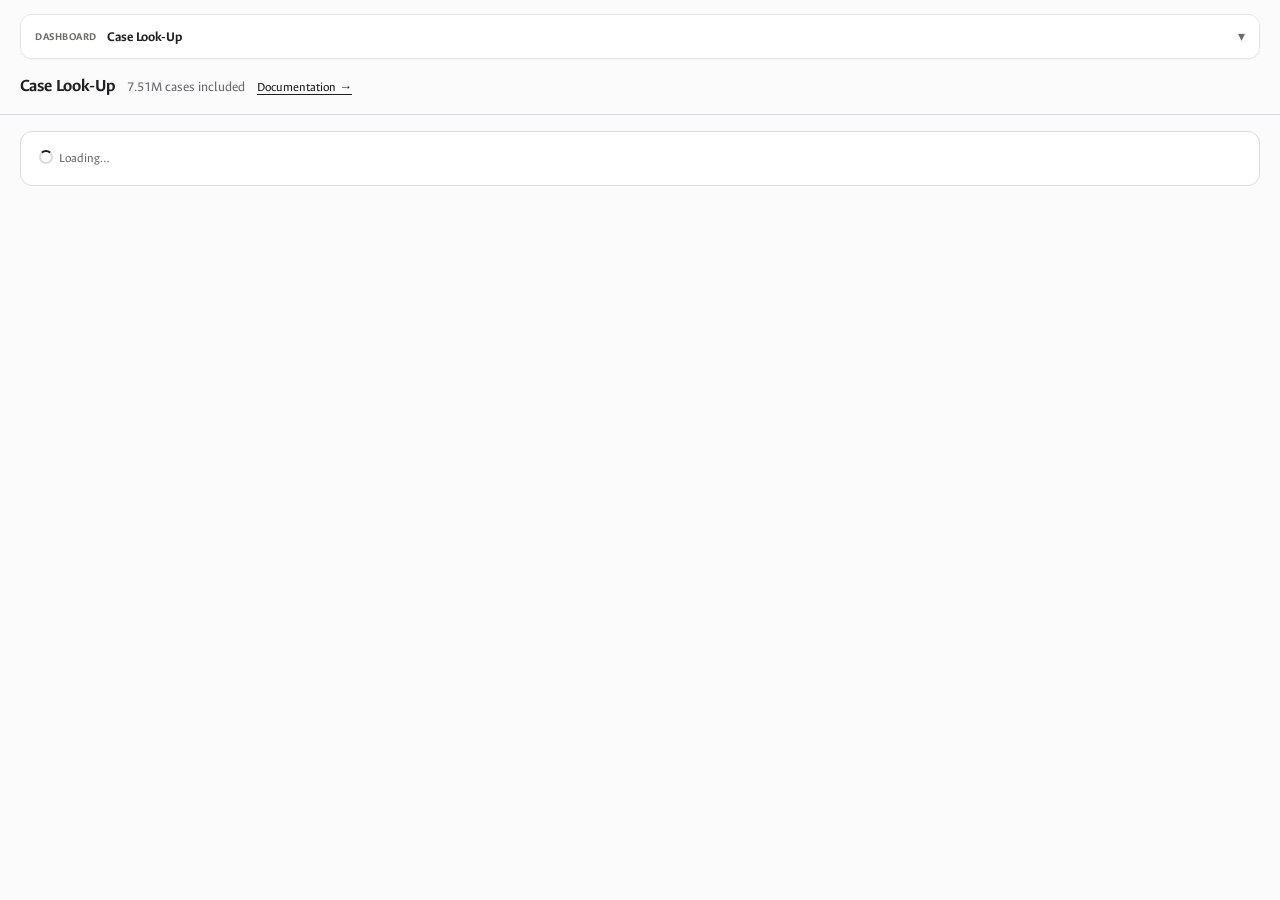
==== commit 0db54ec1: "Fix the filter panels, chart controls and Case Look-Up text size Reverted filter drop-down options t" ====
--- a/case-lookup/index.html
+++ b/case-lookup/index.html
@@ -13,7 +13,11 @@
   background:var(--bg);color:var(--ink);
   font-weight: 400;
   font-family: 'Ancizar Sans', 'Arial', sans-serif;
-  font:14px/1.5em;
+  /* L-229: longhand on purpose. `font:14px/1.5em` names no family, and the shorthand
+     requires one, so the whole declaration is dropped and this page falls back to
+     16px/normal - the D-069 defect, twice now. Do not fold these two back into `font:`. */
+  font-size:14px;
+  line-height:1.5em;
   color: var(--ink)
 }
   header{padding:16px 20px;border-bottom:1px solid var(--line);display:flex;align-items:baseline;gap:12px;flex-wrap:wrap}
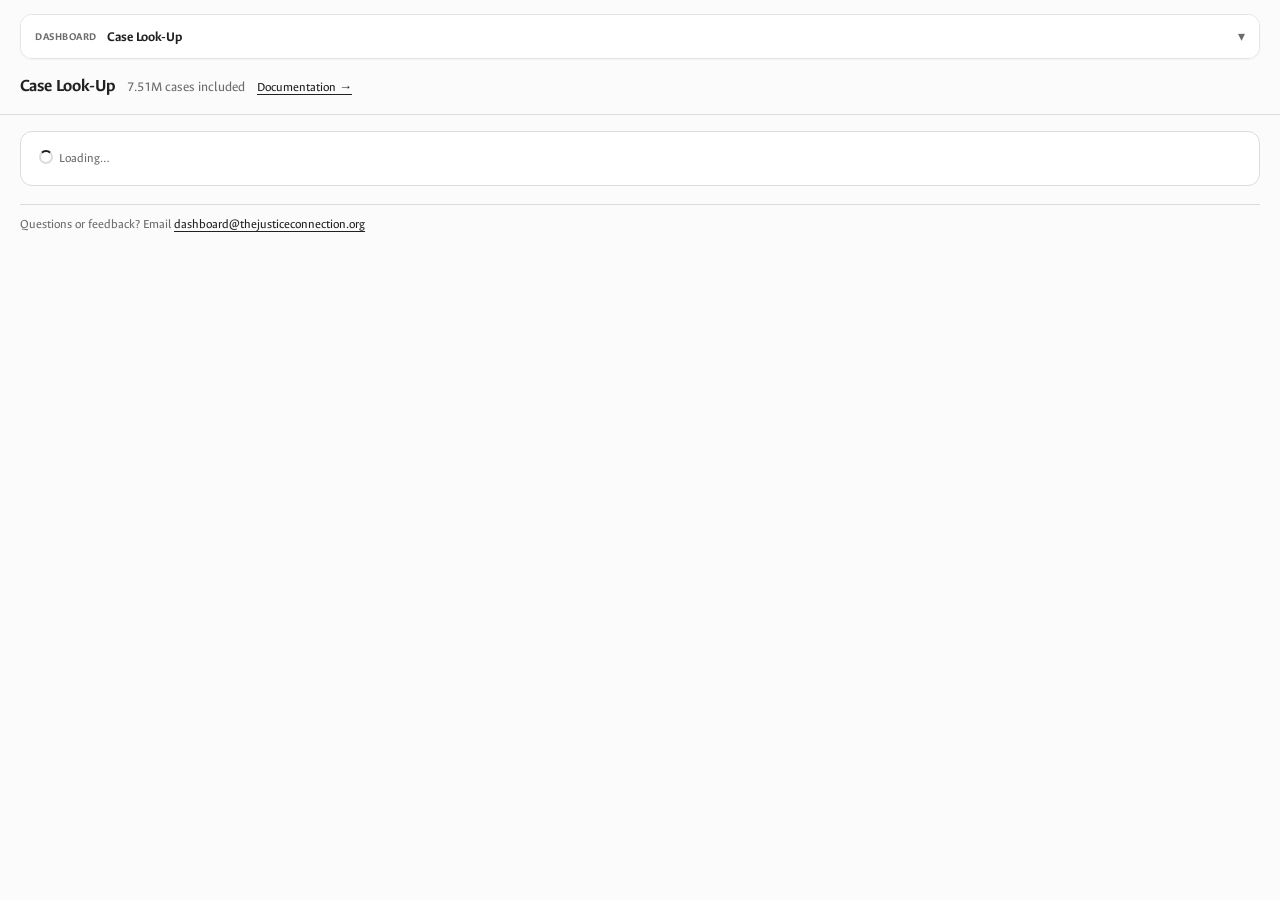
==== commit f03f14b1: "august 2026 data added, introducing charges filter in case look-up, and adding in contact and shar e" ====
--- a/case-lookup/index.html
+++ b/case-lookup/index.html
@@ -13,9 +13,9 @@
   background:var(--bg);color:var(--ink);
   font-weight: 400;
   font-family: 'Ancizar Sans', 'Arial', sans-serif;
-  /* L-229: longhand on purpose. `font:14px/1.5em` names no family, and the shorthand
+  /* Longhand on purpose. `font:14px/1.5em` names no family, and the shorthand
      requires one, so the whole declaration is dropped and this page falls back to
-     16px/normal - the D-069 defect, twice now. Do not fold these two back into `font:`. */
+     16px/normal - a defect this page has had twice now. Do not fold these two back into `font:`. */
   font-size:14px;
   line-height:1.5em;
   color: var(--ink)
@@ -23,7 +23,7 @@
   header{padding:16px 20px;border-bottom:1px solid var(--line);display:flex;align-items:baseline;gap:12px;flex-wrap:wrap}
   header h1{font-size:18px;margin:0}
   header .tag{font-size:14px;color:var(--muted)}
-  /* L-144: the one link to "Reading the data". */
+  /* the one link to "Reading the data". */
   header .doclink{font-size:13px;color:var(--ink);text-decoration:underline;text-underline-offset:3px}
   header .doclink:focus-visible{outline:2px solid var(--ink);outline-offset:2px}
   /* the inline marker. */
@@ -74,30 +74,49 @@
   font-style: normal;
 }
 
-  .fld label.withhint{display:flex;align-items:center;gap:6px}
+  .fld label.withhint{display:flex;align-items:center;gap:6px;position:relative}
   .hint{appearance:none;border:0;background:none;padding:0;margin:0;line-height:1;
         font:inherit;font-size:13px;color:var(--muted);cursor:pointer;
         width:16px;height:16px;display:inline-flex;align-items:center;justify-content:center;
-        border-radius:50%;flex:none}
+        border-radius:50%;flex:none;position:relative}
   .hint:hover{color:var(--ink)}
   .hint:focus-visible{outline:2px solid var(--ink);outline-offset:2px;color:var(--ink)}
 
-  details.note{margin-top:14px;border-top:1px solid var(--line);padding-top:12px}
-  details.note>summary{cursor:pointer;color:var(--ink);font-size:13px;font-weight:600;list-style:none;display:flex;align-items:center;gap:7px}
-  details.note>summary::-webkit-details-marker{display:none}
-  details.note>summary::before{content:"\25B8";color:var(--muted);font-size:11px;transition:transform .15s;display:inline-block}
-  details.note[open]>summary::before{transform:rotate(90deg)}
-  details.note>summary:focus-visible{outline:2px solid var(--ink);outline-offset:2px}
-  .note-body{max-width:100%;font-size:13px;margin-top:10px}
-  .note-body h4{font-size:12px;text-transform:uppercase;letter-spacing:.04em;color:var(--muted);margin:14px 0 5px}
-  .note-body h4:first-child{margin-top:2px}
-  .note-body p{margin:0 0 8px}
-  .note-body dl{margin:0 0 8px}
-  .note-body dt{font-weight:700;margin-top:7px}
-  .note-body dd{margin:0}
-  .note-body code{font-size:12px;background:#f4f4f5;border-radius:4px;padding:1px 4px}
-  .note-count[data-state="loading"]{color:var(--muted)}
-  .note-count[data-state="zero"]{color:var(--err)}
+/* ── THE HINT BUBBLE ──────────────────────────────────────────────────────────
+   One component, three surfaces: this, index.html's program-category basis, and
+   the topline's provisional mark. It opens FOUR ways - hover, focus,
+   focus inside the bubble, and a click that PINS it - and the bubble is the
+   button's aria-describedby target, so it is never [hidden] and never
+   display:none and a screen-reader user has the sentence without opening it.
+
+   .hint::after is TWO things at once. At rest it is the TARGET: a 16px glyph
+   with a 26x26 hit area, at zero layout cost. While the bubble is open it also
+   reaches DOWN to meet it, and that is the whole reason a link can live in
+   here - without the reach, the pointer crosses 8.5px of dead ground between
+   button and bubble, the bubble closes, and the link is unreachable by mouse.
+   Measured with a scripted pointer walk: with the reach removed it breaks at step
+   14 of the walk. :focus-within is the same fix for the keyboard.
+   It is the BUTTON's pseudo-element and not the bubble's, which is what keeps
+   the bubble the only thing carrying a z-index. An earlier draft put z-index:6
+   on .hint and every OTHER field's glyph then ghosted through an open bubble -
+   found by looking at a screenshot, not by any assertion.
+
+   text-transform / letter-spacing / font-weight are RESETS, not taste. On Case
+   Look-Up the bubble lives inside a .fld label, which is uppercase, 600 and
+   letter-spaced; without these three the whole sentence and its link render in
+   CAPITALS. Found by looking at a 1280px screenshot, not by counting
+   selectors. Do not drop the three: nothing else resets the inherited label styling. */
+.hint{position:relative}
+.hinttip{position:absolute;width:1px;height:1px;overflow:hidden;clip-path:inset(50%);white-space:nowrap;margin:-1px;padding:0;border:0;text-transform:none;letter-spacing:normal;font-weight:400}
+.hint:hover~.hinttip,.hint:focus-visible~.hinttip,.hint[aria-expanded="true"]~.hinttip,.hinttip:hover,.hinttip:focus-within{
+  top:calc(100% + 6px);left:0;right:0;bottom:auto;width:auto;height:auto;overflow:visible;clip-path:none;
+  white-space:normal;margin:0;z-index:5;border-left:4px solid var(--ink);border-top:1px solid var(--line);
+  border-right:1px solid var(--line);border-bottom:1px solid var(--line);background:#fff;border-radius:0 8px 8px 0;
+  padding:9px 11px;font-size:12px;line-height:1.45;color:var(--ink);text-align:left;box-shadow:0 8px 24px rgba(0,0,0,.14)}
+.hint::after{content:"";position:absolute;inset:-5px}
+.hint:hover::after,.hint:focus-visible::after,.hint[aria-expanded="true"]::after{bottom:-16px}
+.hinttip a{color:var(--ink);text-decoration:underline;text-underline-offset:3px}
+.hinttip a:focus-visible{outline:2px solid var(--ink);outline-offset:2px}
 
   .parity{border:1px solid var(--line);border-radius:8px;background:#fff;
           padding:11px 13px;margin-bottom:10px;font-size:13px}
@@ -158,6 +177,35 @@
   .dashnav a.on::after{transform:scaleX(1);background:#eaf54c}
   .dashsel{display:none;font:inherit;font-size:14.5px;font-weight:600;color:#eaf54c;background:#212123;border:1px solid #212123;border-radius:8px;padding:9px 12px;width:100%;max-width:360px;margin:0}
   @media(max-width:600px){ .dashnav{display:none} .dashsel{display:block} }
+  /* Contact line: the last element inside .wrap, as on every other page. */
+  .site-contact{margin:18px 0 0;padding-top:10px;border-top:1px solid var(--line);font-size:13px;line-height:1.5;color:var(--muted)}
+  .site-contact a{color:var(--ink);text-decoration:underline;text-underline-offset:3px;padding:5px 0;white-space:nowrap}
+  .site-contact a:focus-visible{outline:2px solid var(--ink);outline-offset:2px}
+  @media(max-width:600px){.site-contact a{display:block;width:fit-content;padding:3px 0}}
+  /* The charge row and its picker. The row is the date bar's twin: picker flexible,
+     match select fixed. The picker panel has a fixed head over a scrolling list, so
+     the derived mark stays on screen whenever a section name is. An All charges cell
+     wraps between charges and never inside one, at a fixed width. */
+.chargebar{display:flex;flex-wrap:wrap;gap:16px;align-items:end;margin-top:14px}
+.chargebar .fld{flex:1 1 300px}
+.chargebar .fld.basis{flex:0 1 210px}
+.cs-panel{display:flex;flex-direction:column;max-height:340px;overflow:hidden;padding:8px}
+.cs-panel[hidden]{display:none}
+.cs-head{flex:none}
+.cs-list{flex:1 1 auto;overflow:auto;min-height:0}
+.cs-list label{align-items:flex-start}
+.cs-list label input{margin-top:3px}
+.cs-opt{display:flex;flex-direction:column;min-width:0}
+.cs-cite{font-weight:600;white-space:nowrap}
+.cs-lab{font-size:12.5px;color:var(--muted);line-height:1.35;white-space:normal}
+.cs-ghead{font-size:11px;text-transform:uppercase;letter-spacing:.04em;color:var(--muted);font-weight:600;margin:6px 7px 2px}
+.cs-note,.cs-foot,.cs-none{font-size:12px;line-height:1.4;color:var(--ink);margin:6px 7px}
+.cs-note{border-left:4px solid var(--ink);padding:2px 0 2px 8px}
+.cs-derived{display:flex;gap:8px;align-items:flex-start;font-size:12px;line-height:1.4;color:var(--ink);margin:0 4px 8px}
+.dmark{display:inline-block;flex:none;font-size:10.5px;line-height:16px;font-weight:700;letter-spacing:.04em;text-transform:uppercase;color:var(--ink);background:#fff;border:1px solid var(--ink);border-radius:4px;padding:0 5px}
+.chgs{white-space:normal;width:24em}
+.chg{white-space:nowrap}
+@media(max-width:600px){.cs-search{font-size:16px}}
 </style>
 </head>
 <body>
@@ -185,17 +233,17 @@
     <div class="filters">
       <div class="fld"><label>District</label><div id="ms_dist"></div></div>
       <div class="fld"><label>Case type</label><select id="f_type"><option value="">All</option><option>Civil</option><option>Criminal</option></select></div>
-      <div class="fld"><label class="withhint">Record type<button type="button" class="hint" id="hintRecord" aria-controls="recNote" aria-expanded="false" aria-label="About record types">&#9432;</button></label><select id="f_record"><option value="">All</option><option>Matter</option><option>Case</option><option value="post_disposition">Post-disposition Proceeding</option></select></div>
+      <div class="fld"><label class="withhint">Record type<button type="button" class="hint" id="hintRecord" aria-expanded="false" aria-describedby="tipRecord" aria-label="About record types">&#9432;</button><span class="hinttip" id="tipRecord">A <b>Case</b> has at least one proceeding in a real court that is not post-disposition, a <b>Matter</b> has no real-court proceeding recorded, and a <b>Post-disposition Proceeding</b> is a record whose only real-court activity was recorded after a case had already been disposed of; the name says where the record sits in the court history, not what the proceeding was about. <a id="lnkRecord">Full note: Record types in Case Look-Up &#8594;</a></span></label><select id="f_record"><option value="">All</option><option>Matter</option><option>Case</option><option value="post_disposition">Post-disposition Proceeding</option></select></div>
       <div class="fld"><label>Category</label><div id="ms_cat"></div></div>
       <div class="fld"><label>U.S. role</label><div id="ms_role"></div></div>
       <div class="fld"><label>Lead agency</label><div id="ms_lead"></div></div>
       <div class="fld"><label>Status</label><select id="f_status"><option value="">All</option></select></div>
-      <div class="fld"><label class="withhint">Court type<button type="button" class="hint" id="hintCourt" aria-controls="recNote" aria-expanded="false" aria-label="Why some court types are no longer listed">&#9432;</button></label><div id="ms_court"></div></div>
-      <div class="fld"><label class="withhint">Disposition<button type="button" class="hint" id="hintDisp" aria-controls="dispNote" aria-expanded="false" aria-label="Differences between declinations and dispositions">&#9432;</button></label><div id="ms_disp"></div></div>
-
-      <!-- L-111: the two new cells. Both are ordinary grid cells carrying an
+      <div class="fld"><label class="withhint">Court type<button type="button" class="hint" id="hintCourt" aria-expanded="false" aria-describedby="tipCourt" aria-label="Why some court types are no longer listed">&#9432;</button><span class="hinttip" id="tipCourt">Court type is the first court a record appeared in, so it is blank on every <b>Matter</b> and on every <b>Post-disposition Proceeding</b>, because neither has a filing that opens a case, and the Court type list no longer offers the post-disposition values; use <b>Record type</b> to separate those records instead. <a id="lnkCourt">Full note: Record types in Case Look-Up &#8594;</a></span></label><div id="ms_court"></div></div>
+      <div class="fld"><label class="withhint">Disposition<button type="button" class="hint" id="hintDisp" aria-expanded="false" aria-describedby="tipDisp" aria-label="Differences between declinations and dispositions">&#9432;</button><span class="hinttip" id="tipDisp">Disposition is the last outcome recorded on a proceeding in a real court; a matter that was declined and later charged and prosecuted shows the outcome of <b>that prosecution</b>, so it can read <b>guilty</b> - to find declined matters, use the <b>Declination</b> filter, which is built from the declination itself. <a id="lnkDisp">Full note: Dispositions and declinations &#8594;</a></span></label><div id="ms_disp"></div></div>
+
+      <!-- The two cells. Both are ordinary grid cells carrying an
            ordinary control and NO prose, so the grid baselines are untouched
-           (style guide §5a: .filters is align-items:end, and prose in a cell
+           (.filters is align-items:end, and prose in a cell
            drops every other control in its row). -->
       <div class="fld"><label>Declination</label><select id="f_decl">
         <option value="">All records</option>
@@ -203,6 +251,14 @@
         <option value="exclude">Exclude declined matters</option>
       </select></div>
       <div class="fld"><label>Declination reason</label><div id="ms_reason"></div></div>
+    </div>
+
+    <!-- The charge row: two ordinary fields and no prose, like the date bar below it.
+         Removed whole at load when facets.json carries no section list. -->
+    <div class="chargebar" id="chargeBar">
+      <div class="fld"><label class="withhint">Charge (criminal)<button type="button" class="hint" id="hintCharge" aria-expanded="false" aria-describedby="tipCharge" aria-label="How the charge search works">&#9432;</button><span class="hinttip" id="tipCharge">A record matches when one of its charges is in a section you pick, subsections included, so 18 USC 924 also finds 924(c); only criminal records carry charges.</span></label><div id="cs_charge"></div></div>
+      <div class="fld basis"><label class="withhint">Match against<button type="button" class="hint" id="hintMatch" aria-expanded="false" aria-describedby="tipMatch" aria-label="What the lead charge is">&#9432;</button><span class="hinttip" id="tipMatch">The lead charge is the one charge recorded for the record as a whole, while Any charge also checks every count in its charging documents, so it never finds fewer records.</span></label>
+        <select id="f_chargeMode"><option value="any">Any charge</option><option value="lead">Lead charge only</option></select></div>
     </div>
 
     <div class="datebar">
@@ -222,54 +278,19 @@
 
     <details class="cols"><summary>Choose columns</summary><div class="colgrid" id="colChooser"></div></details>
 
-    <!-- L-078: the record-type note. Copy is binding (ops/handoffs/L-078-design-spec.md §3)
-         and deliberately asserts NOTHING about what these proceedings are - no
-         "supervised release", no "revocation", no statute. That reading is an
-         inference from lead charges and 1,509 of the FY2025 subset carry neither a
-         charge nor a category. The count sentence is filled by loadNoteCount(). -->
-    <details class="note" id="recNote">
-      <summary id="recNoteSummary">Data note: record types, and what changed for post-disposition proceedings</summary>
-      <div class="note-body">
-
-        <h4>The three record types</h4>
-        <dl>
-          <dt>Case</dt>
-          <dd> A case is when there is at least one proceeding in a real court that is not post-disposition. These records carry a <b>filed</b> date and a <b>court type</b>.</dd>
-          <dt>Matter</dt>
-          <dd>When the USAO records no real-court proceeding. <b>Filed</b> and <b>court type</b> are blank.</dd>
-          <dt>Post-disposition Proceeding</dt>
-          <dd>The only real-court activity USAO records for this case is post-disposition - activity recorded after a case has already been disposed of. There is no filing that opens a case, so <b>filed</b>, <b>court type</b>, <b>court no.</b> and <b>U.S. District Court filing date</b> are blank on every one of these records. A <b>disposition</b> may still be shown: it is the outcome recorded on the post-disposition proceeding itself, not the outcome of a prosecution.</dd>
-        </dl>
-
-        <h4>Some caveats about record types</h4>
-        <p>The name describes <i>where the record sits in the court history</i>. It is not a description of what the proceeding was about: if LIONS shows that the activity is post-disposition, it does not record what kind of proceeding it was. Most of these records carry a program category or a lead charge, some carry neither, and we have not labeled them beyond what is recorded.</p>
-
-        <h4>What changed</h4>
-        <p>These records used to be counted as <b>cases</b>, and were given a <b>filed date</b> taken from the post-disposition proceeding. They are now their own record type. Nothing was removed and the total number of records is unchanged. <span class="note-count" id="pdCount" aria-live="polite"></span></p>
-
-        <h4>Use record type to exclude them</h4>
-        <p>The <b>court type</b> filter  no longer offers the three post-disposition values, because these records no longer carry a court type at all. Use <b>record type</b> instead: choose <b>case</b> to exclude post-disposition proceedings, or <b>post-disposition proceeding</b> to see only them. Record type is the only filter that separates them from <b>matters</b> - <b>court type</b> is blank for both.</p>
-
-        <h4>Differences in dashboard display and data download</h4>
-        <p>Justice Connection did some data labeling to make the dashboard easier to read so there may be some slight changes if you choose to download data as a CSV. One example: dates are <code>MM/DD/YYYY</code> on screen and <code>YYYY-MM-DD</code> in the original data. Another change is the CSV&rsquo;s column headings match the underlying data field names rather than our table headings - for example <code>dc_filed_date</code> for &ldquo;U.S. District Court filing date&rdquo;.</p>
-      </div>
-    </details>
-
-    <!-- ==================== L-111: the Disposition note ===================== -->
-    <details class="note" id="dispNote">
-      <summary id="dispNoteSummary">Data note: dispositions versus declinations</summary>
-      <div class="note-body">
-        <h4>Disposition records</h4>
-        <p>Disposition is the last outcome recorded on a proceeding in a real court. Where a case had several court proceedings, it is the outcome of the latest one.</p>
-        <p>A matter that was declined and later charged and prosecuted shows the outcome of <b>that prosecution</b>, so it can read <b>guilty</b>. To find declined matters use the <b>declination</b> filter, which is built from the declination itself.</p>
-        <h4>The &ldquo;Declined &ndash; &hellip;&rdquo; values</h4>
-        <p>The disposition list also carries several values beginning <b>declined &ndash;</b>, such as &ldquo;declined &ndash; agency request&rdquo;. Those are <b>civil</b> outcomes from debt-collection and bankruptcy work. They are not criminal declinations.</p>
-      </div>
-    </details>
-
-    <!-- L-120, 2 Sep 2026 (Cary): the L-111 declination note (#declNote, -->
-
-    <!-- L-111 §7.3: the contradiction notice. role="status", NEVER role="alert"
+    <!-- The three short-form data notes that stood here are GONE. Each (i)
+         button now carries its own bubble inside its own label - one signed sentence
+         and one link - so the answer arrives on hover, on keyboard focus and on tap
+         instead of on a click, and no prose sits in a grid cell. The bubble is the
+         button aria-describedby target and is never [hidden] and never display:none,
+         so a screen-reader user has the sentence without opening anything.
+         The copy in those bubbles is binding: do not reword it in passing.
+         The links are still built from REFERENCES at the foot of this
+         file, so this page still gains no new dependency. -->
+
+    <!-- The declination note that stood here (#declNote) has been removed. -->
+
+    <!-- The contradiction notice. role="status", NEVER role="alert"
          - nothing here is an error. Neither control is disabled and neither is
          auto-corrected: a control that silently rewrites another control's
          value is worse than a search that returns nothing and says why. -->
@@ -283,9 +304,9 @@
     <div id="filterErr"></div>
   </div>
 
-  <!-- L-111 §5: the parity block. ONE render site, above the results and before
+  <!-- The parity block. ONE render site, above the results and before
        the existing informational banner in DOM order.
-       It sits OUTSIDE #resultArea deliberately. §7.3's "empty result" state
+       It sits OUTSIDE #resultArea deliberately. The "empty result" state
        requires the block to render on a 0-row search - where the difference is
        the whole dashboard figure and is correct and informative - and
        #resultArea is display:none when the count is 0. Inside it, that state
@@ -299,6 +320,7 @@
     </div>
     <div class="tablewrap"><table id="tbl"><thead></thead><tbody></tbody></table></div>
   </div>
+  <p class="site-contact">Questions or feedback? Email <a href="mailto:dashboard@thejusticeconnection.org?subject=DOJ%20National%20Caseload%20Data%20Dashboard" target="_blank" rel="noopener">dashboard@thejusticeconnection.org</a></p>
 </div>
 
 <dialog id="capDialog">
@@ -308,7 +330,7 @@
 </dialog>
 
 <script type="module">
-let duckdb; const BUILD='prod7';
+let duckdb; const BUILD='prod10';
 const SHARDS=['cases_a_m.parquet','cases_n_z.parquet'];
 const SRC="read_parquet(['cases_a_m.parquet','cases_n_z.parquet'])";
 const EXPORT_CAP=500000;
@@ -338,10 +360,11 @@
   ['all_agencies','All agencies',false],
   ['litigating_responsibility','Litigating responsibility',false],
   ['lead_charge','Lead charge (criminal)',false],
+  ['all_charges','All charges (criminal)',false],
   ['national_priority','National priority',false],
   ['victim_witness','Victim/witness',false],
   ['drug_related','Drug-related',false],
-  ['drug_top_type','Top drug type',false],
+  ['drug_types','Drug types',false],
   ['collections','Collections',false],
   ['qui_tam','Qui tam',false],
   ['doj_division','DOJ division',false],
@@ -357,6 +380,7 @@
 const $=id=>document.getElementById(id);
 let db, conn, sortState={col:null,dir:1}, catByType={Civil:[],Criminal:[]}, facets={};
 let msDist, msCat, msRole, msCourt, msDisp, msLead, msReason;
+let csCharge=null;
 function sqlLit(s){ return "'"+String(s).replaceAll("'","''")+"'"; }
 function log(m){ try{ console.log('[case-lookup]', m); }catch(e){} }   // console only - the UI just shows "Loading…"
 window.addEventListener('error', e=> log('⚠️ error: '+(e.message||e.filename||e)));
@@ -422,7 +446,7 @@
       });
     });
   }
-  /* L-111: `onOpen` and `onChange` are optional hooks, undefined unless a caller
+  /* `onOpen` and `onChange` are optional hooks, undefined unless a caller
      assigns them, so every pre-existing instance behaves exactly as before.
      updateBtn() is the one funnel every selection change already passes through
      - checkbox, group header, Select all and Clear all reach it. */
@@ -431,6 +455,170 @@
   values(){ return [...this.sel]; }
 }
 document.addEventListener('click',()=>document.querySelectorAll('.ms-panel').forEach(p=>p.hidden=true));
+
+/* --------------------------------------------------------------------------
+   THE CHARGE FILTER. Matching is at U.S. Code SECTION level, over two published
+   strings, all_charges and lead_charge, in EOUSA's raw shape: a title, a colon, a
+   zero-padded section, then whatever subsection was keyed ("18 :00922g1").
+   A section key is "18 USC 922". The facet list (facets.json chargeSections) is
+   built from the same token rule the pattern below encodes, so the list and the
+   matcher always agree.
+   The pattern is valid both as an RE2 pattern (DuckDB) and as a JavaScript
+   RegExp: it uses only ^ $ (?:) | * and character classes. It is anchored to a
+   token start, "(^|; )", and closes the section's digit run, "(?:[^0-9]|$)", so
+   18 USC 92 never matches 18 :00922 and 8 USC 1326 never matches 18 :01326. A
+   bare LIKE would match both, which is why the Category filter's matcher is not
+   reused here. */
+const CS_KEY=/^([1-9][0-9]?) USC ([1-9][0-9]*)$/;
+function parseKey(k){ const m=CS_KEY.exec(k); return m?{t:m[1],s:m[2]}:null; }
+/* One alternation per title, titles in first-picked order. Throws on anything
+   that is not a well-formed key, so a value that did not come from the facet
+   list can never reach the SQL. */
+function chargePattern(keys){
+  const byT={}, order=[];
+  keys.forEach(k=>{
+    const p=parseKey(k);
+    if(!p) throw new Error('not a section key: '+k);
+    if(!byT[p.t]){ byT[p.t]=[]; order.push(p.t); }
+    if(byT[p.t].indexOf(p.s)<0) byT[p.t].push(p.s);
+  });
+  if(!order.length) return null;
+  return '(^|; ) *0*(?:'+order.map(t=>t+' *: *0*(?:'+byT[t].join('|')+')').join('|')+')(?:[^0-9]|$)';
+}
+/* mode 'any' (the default) tests the lead charge OR any charge; 'lead' tests the
+   lead charge alone. Several sections combine with OR. Nothing picked returns
+   null, so the caller adds no clause at all. */
+function chargeWhere(keys, mode){
+  const p=chargePattern(keys); if(!p) return null;
+  const lead='coalesce(regexp_matches(lead_charge, '+sqlLit(p)+'), false)';
+  if(mode==='lead') return lead;
+  return '(coalesce(regexp_matches(all_charges, '+sqlLit(p)+'), false) OR '+lead+')';
+}
+/* What the user typed, read as a citation where it can be. Typing only narrows
+   the list; records are filtered by a ticked box and nothing else. */
+const CS_CITE=/^0*([1-9][0-9]?)(?:\s*(?:u\.?\s*s\.?\s*c\.?\s*a?\.?|:)\s*|\s+)(?:§+\s*|sec(?:tion)?\.?\s*)?0*([0-9]*)(.*)$/i;
+function readQuery(q){
+  const s=String(q||'').trim();
+  if(!s) return {kind:'empty'};
+  if(/^[0-9]+$/.test(s)) return {kind:'number', s:s.replace(/^0+/,'')};
+  /* a section number with a letter or subsection after it and no title, e.g. 1028A or 924(c) */
+  const n=/^0*([1-9][0-9]*)([a-z(].*)$/i.exec(s);
+  if(n) return {kind:'number', s:n[1], tail:n[2]};
+  const m=CS_CITE.exec(s);
+  if(m) return {kind:'cite', t:m[1], s:m[2], tail:m[3].trim()};
+  return {kind:'text', words:s.toLowerCase().split(/\s+/)};
+}
+/* the note echoes only a tail that looks like a subsection or a section letter */
+const CS_TAIL=/^[a-z0-9()]{1,12}$/i;
+const CS_CAP=50;
+/* sections: [[key,label?],...] in facet order (most records first). Picked
+   sections are always returned, whatever was typed, so they can be unticked. */
+function suggest(q, sections, selected){
+  selected=selected||[];
+  const r=readQuery(q); let exact=null, note=null, test;
+  if(r.kind==='empty') test=()=>true;
+  else if(r.kind==='number'){
+    test=p=>p.s.indexOf(r.s)===0;
+    if(r.tail && CS_TAIL.test(r.tail)) note={key:r.s, tail:r.tail};
+  }
+  else if(r.kind==='cite'){
+    test=p=>p.t===r.t && (r.s==='' || p.s.indexOf(r.s)===0);
+    if(r.s) exact=r.t+' USC '+r.s;
+    if(r.s && r.tail && CS_TAIL.test(r.tail)) note={key:exact, tail:r.tail};
+  } else test=(p,k,lab)=>{
+    const hay=(k+' '+(lab||'')).toLowerCase();
+    return r.words.every(w=>hay.indexOf(w)>=0);
+  };
+  const hits=[];
+  sections.forEach(e=>{
+    const k=e[0], lab=e[1], p=parseKey(k);
+    if(!p || selected.indexOf(k)>=0) return;
+    if(test(p,k,lab)) hits.push(e);
+  });
+  /* An exact section number goes first; otherwise the facet's own order stands
+     (Array.prototype.sort is stable). */
+  if(r.s){
+    const isExact=k=>{ const p=parseKey(k); return p.s===r.s && (r.kind!=='cite' || p.t===r.t); };
+    hits.sort((a,b)=>isExact(b[0])-isExact(a[0]));
+  }
+  const sel=sections.filter(e=>selected.indexOf(e[0])>=0);
+  return {selected:sel, matches:hits.slice(0,CS_CAP), total:hits.length, note, query:r};
+}
+function buttonText(selected){
+  return selected.length===0?'All' : selected.length===1?selected[0] : selected.length+' selected';
+}
+/* The All charges cell. Every charge is escaped and kept on one line; charges
+   wrap between each other. An empty value is the empty string - no wrapper, no
+   class, no title, no placeholder - identical on every row whatever the record. */
+function esc(s){ return String(s).replace(/&/g,'&amp;').replace(/</g,'&lt;').replace(/>/g,'&gt;').replace(/"/g,'&quot;'); }
+function chargesCell(v){
+  if(v==null || v==='') return '';
+  return '<div class="chgs">'+String(v).split('; ').map(t=>'<span class="chg">'+esc(t)+'</span>').join('; ')+'</div>';
+}
+const CS_COPY={
+  placeholder:'Type a section or a word, like 18 USC 924',
+  searchName:'Search U.S. Code sections',
+  dmark:'Derived',
+  derivedLine:'Section names are EOUSA codebook wording, matched to sections by Justice Connection.',
+  clear:'Clear',
+  selectedHead:'Selected',
+  foot:'Showing {shown} of {total} sections. Keep typing to narrow the list.',
+  none:'No U.S. Code section matches “{q}”. Try a title and section, like 18 USC 922.',
+  note:'Charges are searched by section number, so {key} also finds {key}{tail}.'
+};
+/* The picker: the MS dropdown's button and panel, with a search box over a
+   capped list and deliberately NO "Select all", which here would mean every
+   section of the U.S. Code. Everything the user typed reaches the page as text,
+   never markup. */
+class CS{
+  constructor(mount, sections){
+    this.sel=[]; this.sections=sections;
+    mount.classList.add('ms');
+    mount.innerHTML='<button type="button" class="ms-btn" id="csBtn" aria-haspopup="true" aria-expanded="false">All</button>'+
+      '<div class="ms-panel cs-panel" id="csPanel" hidden><div class="cs-head">'+
+      '<input class="ms-search cs-search" id="csSearch" autocomplete="off">'+
+      '<div class="cs-derived" id="csDerived"><span class="dmark"></span><span class="cs-dtext"></span></div>'+
+      '<div class="ms-tools"><a data-a="clear" id="csClear"></a></div></div>'+
+      '<div class="ms-list cs-list" id="csList"></div></div>';
+    this.btn=$('csBtn'); this.panel=$('csPanel'); this.search=$('csSearch'); this.list=$('csList');
+    this.search.placeholder=CS_COPY.placeholder; this.search.setAttribute('aria-label',CS_COPY.searchName);
+    mount.querySelector('.dmark').textContent=CS_COPY.dmark;
+    mount.querySelector('.cs-dtext').textContent=CS_COPY.derivedLine;
+    $('csClear').textContent=CS_COPY.clear;
+    this.btn.onclick=e=>{ e.stopPropagation(); const open=!this.panel.hidden;
+      document.querySelectorAll('.ms-panel').forEach(p=>p.hidden=true); this.panel.hidden=open;
+      this.btn.setAttribute('aria-expanded',String(!open)); if(!open){ this.render(); this.search.focus(); } };
+    this.panel.onclick=e=>e.stopPropagation();
+    this.search.oninput=()=>this.render();
+    $('csClear').onclick=()=>{ this.sel=[]; this.render(); this.update(); };
+    /* Capture phase, so a click that another dropdown's button stops still
+       closes this panel's state as well as its panel. */
+    document.addEventListener('click',e=>{ if(!mount.contains(e.target)){ this.panel.hidden=true; this.btn.setAttribute('aria-expanded','false'); } },true);
+  }
+  row(e){
+    const k=e[0], lab=document.createElement('label'), cb=document.createElement('input');
+    cb.type='checkbox'; cb.checked=this.sel.indexOf(k)>=0; cb.value=k;
+    cb.onchange=()=>{ if(cb.checked) this.sel.push(k); else this.sel.splice(this.sel.indexOf(k),1); this.render(); this.update(); };
+    const o=document.createElement('span'); o.className='cs-opt';
+    const c=document.createElement('span'); c.className='cs-cite'; c.textContent=k; o.appendChild(c);
+    if(e[1]){ const l=document.createElement('span'); l.className='cs-lab'; l.textContent=e[1]; o.appendChild(l); }
+    lab.appendChild(cb); lab.appendChild(o); return lab;
+  }
+  render(){
+    const q=this.search.value, r=suggest(q,this.sections,this.sel), L=this.list;
+    L.innerHTML='';
+    const add=(cls,text)=>{ const d=document.createElement('div'); d.className=cls; d.textContent=text; L.appendChild(d); };
+    if(r.selected.length){ add('cs-ghead',CS_COPY.selectedHead); r.selected.forEach(e=>L.appendChild(this.row(e))); }
+    if(r.note) add('cs-note',CS_COPY.note.split('{key}').join(r.note.key).replace('{tail}',r.note.tail));
+    if(!r.total && r.query.kind!=='empty') add('cs-none',CS_COPY.none.split('{q}').join(q.trim()));
+    r.matches.forEach(e=>L.appendChild(this.row(e)));
+    if(r.total>r.matches.length) add('cs-foot',CS_COPY.foot.replace('{shown}',r.matches.length).replace('{total}',r.total.toLocaleString('en-US')));
+  }
+  update(){ this.btn.textContent=buttonText(this.sel); if(this.onChange) this.onChange(); }
+  values(){ return this.sel.slice(); }
+}
+/* the picked section keys, or none when the charge row is not offered */
+function chargeKeys(){ return csCharge?csCharge.values():[]; }
 
 async function init(){
   const base=location.href.replace(/[^/]*$/,'');
@@ -461,14 +649,19 @@
   msCourt.setOptions(facets.courts||[]);
   msDisp.setOptions(facets.disps||[]);
   msLead.setOptions(facets.leadAgencies||[]);
-  /* L-111: the reason list comes from facets.json's `reasons` key, which
-     build_case_lookup_publish.py generates from SELECT DISTINCT
+  /* The reason list comes from facets.json's `reasons` key, which the
+     build generates from SELECT DISTINCT
      declination_reason. It is NEVER hardcoded here - a hand-edit to a
      build-generated facet file is reverted silently by the next rebuild
-     (established in L-106 §1). Order is the facet's alphabetical order with
+     rather than preserved. Order is the facet's alphabetical order with
      "Other" moved last, the project's existing convention for an "Other X"
-     leaf (style guide §8a). */
+     leaf. */
   msReason.setOptions(reasonOptions());
+  /* The charge row is offered only when facets.json carries the section list. It is
+     a flex row, so it is removed rather than hidden: an author display rule would
+     override the hidden attribute. */
+  if(Array.isArray(facets.chargeSections)) csCharge=new CS($('cs_charge'), facets.chargeSections);
+  else $('chargeBar').remove();
   (facets.statuses||[]).forEach(v=>{ const o=document.createElement('option'); o.value=v; o.textContent=v; $('f_status').appendChild(o); });
 
   buildDatePickers(Math.max(1994, facets.minYear||1994), facets.maxYear||2026);
@@ -481,7 +674,7 @@
   $('searchBtn').onclick=runSearch;
   $('csvBtn').onclick=downloadCSV;
   $('capClose').onclick=()=>$('capDialog').close();
-  setupNote();
+  setupNotes();
   setupDeclination();
   $('status').style.display='none';
   $('filterPanel').style.display='';
@@ -489,65 +682,69 @@
 }
 
 
-/* ------------------------------------------------------------------ L-078 --
-   The record-type note.  */
-function setupNote(){
-  const note=$('recNote'), summary=$('recNoteSummary');
-  if(!note || !summary) return;
-  const hints=[$('hintRecord'), $('hintCourt')].filter(Boolean);
-  /* aria-expanded is synced FROM the details' own toggle event, not from the
-     click handler, so collapsing from the summary is not missed. */
-  const sync=()=>hints.forEach(b=>b.setAttribute('aria-expanded', note.open?'true':'false'));
-  note.addEventListener('toggle',()=>{ sync(); if(note.open) loadNoteCount(); });
-  sync();
-  hints.forEach(b=>b.addEventListener('click',()=>{
-    if(!note.open) note.open=true;                       // already open: just move focus
-    /* tabindex is set only for the duration of the focus() call and then removed.
-       <summary> is focusable natively; LEAVING tabindex="-1" on it would take it
-       out of the tab order for the rest of the session, so a keyboard user who
-       opened the note from a hint could never Tab back to it to collapse it.
-       Verified in Chromium: Tab still reaches the summary after a hint click. */
-    summary.setAttribute('tabindex','-1'); summary.focus(); summary.removeAttribute('tabindex');
-  }));
-}
-let noteCountStarted=false;
-async function loadNoteCount(){
-  if(noteCountStarted) return; noteCountStarted=true;
-  const el=$('pdCount'); if(!el) return;
-  const set=(state,text)=>{ el.dataset.state=state; el.textContent=text; };
-  set('loading','Counting…');
-  try{
-    const r=(await qy("SELECT count(*) FILTER (WHERE record_type='post_disposition') AS n, count(*) AS total FROM "+SRC))[0];
-    const n=Number(r.n), total=Number(r.total);
-    if(!(n>0)){ set('zero','No post-disposition proceedings are present in the data currently loaded.'); return; }
-    set('ok','This record type covers '+n.toLocaleString('en-US')+' records, '+(n/total*100).toFixed(1)+
-             '% of the '+total.toLocaleString('en-US')+' in the data currently loaded.');
-  }catch(e){
-    set('error',''); log('note count failed: '+((e&&e.message)||e));
-  }
-}
+/* --------------------------------------------------------------------------
+   THE HINT BUBBLE'S BEHAVIOUR. The same function is written
+   again in web/scripts/index.page.js for index.html's program-category basis:
+   the two pages share no file - Case Look-Up loads none of the dashboard chain
+   - so keeping the two copies one component is discipline, not code.
+
+   Four openers. Three of them are CSS (hover, :focus-visible, :focus-within)
+   and cost no JS at all, so hover and keyboard still work if this script never
+   runs. The fourth is this click, which PINS the bubble by flipping
+   aria-expanded, because a phone has no hover.
+
+   `root` is the button, or the <label> that wraps it here. A <label> holding a
+   <button> makes that button its labeled control, so a click on the label text
+   dispatches a SECOND click on the button; without this guard the document
+   handler would read the label's own click as an outside click, close the
+   bubble the button's handler had just opened, and clicking a label would do
+   nothing.
+
+   wireNote(), setupNote() and loadNoteCount() were deleted with the three <details>
+   notes they wired. None of the three has a
+   caller now. */
+function wireHint(btnId, tipId){
+  var b=document.getElementById(btnId), t=document.getElementById(tipId);
+  if(!b||!t) return;
+  var root=b.closest('label')||b;
+  var close=function(){ b.setAttribute('aria-expanded','false'); };
+  b.addEventListener('click',function(e){ e.stopPropagation();
+    b.setAttribute('aria-expanded', b.getAttribute('aria-expanded')==='true'?'false':'true'); });
+  /* Escape from the button and from inside the bubble; focus returns to the
+     button so a keyboard user is not stranded on a link that just vanished. */
+  b.addEventListener('keydown',function(e){ if(e.key==='Escape') close(); });
+  t.addEventListener('keydown',function(e){ if(e.key==='Escape'){ close(); b.focus(); } });
+  document.addEventListener('click',function(e){
+    if(!t.contains(e.target) && !root.contains(e.target)) close(); });
+}
+function setupNotes(){
+  wireHint('hintRecord','tipRecord');
+  wireHint('hintCourt','tipCourt');
+  wireHint('hintCharge','tipCharge');
+  wireHint('hintMatch','tipMatch');
+}
+
 
 /* ==========================================================================
-   L-111 - declination filtering, and the parity block that compares this
+   Declination filtering, and the parity block that compares this
    page's count with the Criminal Matter Declinations dashboard's own figure.
 
-   Spec: ops/handoffs/L-111-design-spec.md. Style guide §5c. D-036/D-038/D-039.
 
    THE THREE RULES THAT ARE ARITHMETIC, NOT TASTE
    1. NO FIGURE IS HARD-CODED. Both sides are queried and the difference is
       subtracted. The residual is 7 in FY2025, 0 in FY2024, 43 in FY2026-to-date
       and 30,328 all-time - a constant would be wrong in most windows a user can
-      pick. That is the error D-038 exists to correct.
+      pick. Hard-coding one is exactly the error this rule exists to prevent.
    2. THE FAIL-SAFE RULE. The search result is NEVER gated on the cube. The
       count renders the moment the search returns; every dashboard-derived
       figure is a CLAUSE that appears when it arrives and is absent otherwise,
       and the block reads correctly with no dashboard number in it at all.
-   3. INVARIANT 3. The dashboard figure is read from the cube's own total row,
+   3. THE CUBE'S OWN ALL ROW IS THE TOTAL. The dashboard figure is read from it,
       category='ALL', summed over MONTHS and - where the user has picked them -
-      over REASONS, which partition. It is NEVER summed over categories.
+      over REASONS, which partition. It is NEVER summed over the categories, which overlap, so summing them would double-count.
    ========================================================================== */
 
-/* Alphabetical with "Other" last (style guide §8a). Never hardcoded: this reads
+/* Alphabetical with "Other" last. Never hardcoded: this reads
    facets.json's build-generated `reasons` key. */
 function reasonOptions(){
   const all=(facets.reasons||[]).slice();
@@ -560,14 +757,15 @@
    select leaving "All records"; a reason being ticked; the reason dropdown
    opening. NEVER on page load - 2.06 MiB raw that a user who is not using this
    feature must not pay for.
-   L-120 removed a FOURTH trigger - the declination note being expanded - with
+   A FOURTH trigger - the declination note being expanded - was removed with
    the note itself. The three that remain still cover every path to the parity
    block, and that is not a coincidence: the block renders only when
    lastRun.declFilter is true, which needs f_decl==='only' or a ticked reason,
    and both of those fire onFilterChange() → ensureCube(). If you ever make the
    block render on some other condition, give the cube a trigger for it too.
-   Cube files carry no ?v= stamp by design (invariant 10): they are fetched
-   {cache:"reload"}, so promoting a rebuilt cube needs no bump here.           */
+   Cube files carry no ?v= stamp by design: a changed script or stylesheet needs its
+   ?v= bumped or browsers keep serving the old one, but cubes are fetched
+   {cache:"reload"}, so a rebuilt cube needs no bump here.                     */
 const CUBE_URL='../data/decl_cat_cube_national.csv';
 let cube=null;            /* null = not loaded yet | 'failed' | {byYm,maxYm} */
 let cubeStarted=false;
@@ -583,7 +781,7 @@
   for(let i=1;i<lines.length;i++){
     const ln=lines[i]; if(!ln) continue;
     const f=ln.split(',');
-    if(f[iCat]!=='ALL') continue;          /* invariant 3 - the cube's own total row */
+    if(f[iCat]!=='ALL') continue;          /* the ALL row IS the total; the categories overlap, so summing them double-counts */
     const ym=f[iYm], rs=f[iRs], n=Number(f[iN]);
     if(!ym||!isFinite(n)) continue;
     (byYm[ym]=byYm[ym]||{})[rs]=(byYm[ym][rs]||0)+n;
@@ -639,10 +837,11 @@
      Category entry is the non-obvious one: the cube's axis is 16 umbrella
      groups and this page's is the 99 specifics, matched all-occurrences, so the
      two axes do not correspond even where the labels look like they should
-     (L-105 §4). */
+     correspond. */
   const narrowed=[];
   if(msDist.values().length) narrowed.push('District');
   if(msCat.values().length) narrowed.push('Category');
+  if(chargeKeys().length) narrowed.push('Charge');
   if(msRole.values().length) narrowed.push('U.S. role');
   if(msLead.values().length) narrowed.push('Lead agency');
   if(msCourt.values().length) narrowed.push('Court type');
@@ -660,10 +859,15 @@
 function renderConflict(){
   const el=$('conflictNotice'); if(!el) return;
   const bad = $('f_decl').value==='exclude' && msReason.values().length>0;
-  if(!bad){ el.hidden=true; el.innerHTML=''; return; }
-  el.innerHTML='<span class="lead">⚠ These two filters cannot both be met.</span> '+
-    '<b>Declination</b> is set to exclude declined matters and <b>Declination reason</b> names one. '+
-    'No record can satisfy both, so this search will return nothing. Clear one of them.';
+  const civil = $('f_type').value==='Civil' && chargeKeys().length>0;
+  if(!bad && !civil){ el.hidden=true; el.innerHTML=''; return; }
+  /* One lead clause, then each contradiction that holds, the declination one first. */
+  const bodies=[];
+  if(bad) bodies.push('<b>Declination</b> is set to exclude declined matters and <b>Declination reason</b> names one. '+
+    'No record can satisfy both, so this search will return nothing. Clear one of them.');
+  if(civil) bodies.push('<b>Case type</b> is set to Civil and <b>Charge</b> names a section. '+
+    'Only criminal records carry charges, so this search will return nothing. Clear one of them.');
+  el.innerHTML='<span class="lead">⚠ These two filters cannot both be met.</span> '+bodies.join(' ');
   el.hidden=false;
 }
 
@@ -739,48 +943,32 @@
     why.push('The dashboard figure is its all-reasons total, <b>including Other</b>. The dashboard’s own default view '+
              'leaves Other unticked; tick the seven named reasons here to match what it shows.');
   }
-  /* Invariant 6, discharged on a component with no chart to mark. */
+  /* The newest months are incomplete: say so, even on a component with no chart to mark. */
   why.push('The most recent months are still being reported on both sides and will rise.');
   h.push('<div class="why">'+why.join(' ')+'</div>');
   el.innerHTML=h.join(''); el.hidden=false;
 }
 
-/* L-120: renderNoteCount() lived here - the #declNote runtime clause (§8.3),
+/* renderNoteCount() lived here - the #declNote runtime clause,
    the one sentence in that note that described the comparison. The note is
    gone (see the HTML above), so the function and its cubeSubs subscription
    went with it. renderParity() is untouched and is still subscribed; it is the
    only cube consumer now. */
 /* ---- wiring ---------------------------------------------------------------
-   Additive by construction, exactly as L-078's note is: it reads filters, adds
+   Additive by construction: it reads filters, adds
    two clauses to currentFilter(), and changes no existing result. */
-function wireNote(noteId, summaryId, hintIds, onOpen){
-  const note=$(noteId), summary=$(summaryId);
-  if(!note||!summary) return;
-  const hints=hintIds.map(i=>$(i)).filter(Boolean);
-  /* aria-expanded is synced FROM the details' own toggle event, so collapsing
-     from the summary is not missed. <details> fires toggle on a LATER task, so
-     it is correct one tick after the click, not synchronously. */
-  const sync=()=>hints.forEach(b=>b.setAttribute('aria-expanded', note.open?'true':'false'));
-  note.addEventListener('toggle',()=>{ sync(); if(note.open&&onOpen) onOpen(); });
-  sync();
-  hints.forEach(b=>b.addEventListener('click',()=>{
-    if(!note.open) note.open=true;
-    /* tabindex only for the duration of the focus() call - see L-078 §9a. */
-    summary.setAttribute('tabindex','-1'); summary.focus(); summary.removeAttribute('tabindex');
-  }));
-}
 function onFilterChange(){
   renderConflict();
   if($('f_decl').value || msReason.values().length) ensureCube();
 }
 function setupDeclination(){
-  wireNote('dispNote','dispNoteSummary',['hintDisp']);
-  ['f_decl','f_basis','f_record','f_status'].forEach(id=>{
+  wireHint('hintDisp','tipDisp');
+  ['f_decl','f_basis','f_record','f_status','f_chargeMode'].forEach(id=>{
     const el=$(id); if(!el) return;
     const prev=el.onchange;
     el.onchange=function(e){ if(prev) prev.call(this,e); onFilterChange(); };
   });
-  [msDist,msCat,msRole,msLead,msCourt,msDisp,msReason].forEach(ms=>{ if(ms) ms.onChange=onFilterChange; });
+  [msDist,msCat,msRole,msLead,msCourt,msDisp,msReason,csCharge].forEach(ms=>{ if(ms) ms.onChange=onFilterChange; });
   msReason.onOpen=ensureCube;
   cubeSubs.push(()=>{ renderParity(); });
   renderConflict();
@@ -844,12 +1032,13 @@
   const rec=$('f_record').value; if(rec) c.push('record_type='+sqlLit(rec));
   const cats=msCat.values();
   if(cats.length) c.push('('+cats.map(x=>'(category_primary='+sqlLit(x)+' OR category_all LIKE '+sqlLit('%'+x+'%')+')').join(' OR ')+')');
+  const chg=chargeWhere(chargeKeys(), $('f_chargeMode') ? $('f_chargeMode').value : 'any'); if(chg) c.push(chg);
   const r=inList('us_role', msRole.values()); if(r) c.push(r);
   const la=inList('lead_agency', msLead.values()); if(la) c.push(la);
   const ct=inList('court_type', msCourt.values()); if(ct) c.push(ct);
   const dp=inList('disposition', msDisp.values()); if(dp) c.push(dp);
   const st=$('f_status').value; if(st) c.push('status='+sqlLit(st));
-  /* L-111: two independent clauses that do not interact. The IS NOT NULL clause
+  /* Two independent clauses that do not interact. The IS NOT NULL clause
      is kept even when a declination date range is set - a user can choose
      "Declined matters only" and leave the dates blank, and that must work. */
   const dc=$('f_decl').value;
@@ -880,7 +1069,7 @@
     const n=Number((await qy("SELECT count(*) n FROM "+SRC+""+f.where))[0].n);
     $('count').textContent=n.toLocaleString()+' cases matched';
     $('csvBtn').disabled=n===0;
-    /* L-111, THE FAIL-SAFE RULE: the parity block is rendered here, off the
+    /* THE FAIL-SAFE RULE: the parity block is rendered here, off the
        search result alone, BEFORE the row query and without ever awaiting the
        cube. Every dashboard-derived figure inside it is a clause that appears
        when it arrives. Snapshot the filter state at the moment of search, so
@@ -897,8 +1086,8 @@
   $('searchBtn').disabled=false;
 }
 
-/* L-095 / L-093 - value labels, one map, two renderers.
-   Cary's naming decision gives a `record_type` value a stored token
+/* Value labels, one map, two renderers.
+   The naming convention gives a `record_type` value a stored token
    (`post_disposition`) and a separate display name. This map is the single
    source of truth for every such value whose stored form differs from the text
    a user should see, and BOTH output paths read it:
@@ -928,7 +1117,7 @@
   const thead=$('tbl').querySelector('thead'), tbody=$('tbl').querySelector('tbody');
   thead.innerHTML='<tr>'+cols.map(k=>`<th data-c="${k}">${labels[k]}${sortState.col===k?(sortState.dir<0?' ▼':' ▲'):''}</th>`).join('')+'</tr>';
   thead.querySelectorAll('th').forEach(th=>th.onclick=()=>{ const c=th.dataset.c; sortState={col:c,dir:sortState.col===c?-sortState.dir:1}; runSearch(); });
-  // L-144: the marker on the Filed column. `filed_date` is the one column on this page an
+  // The marker on the Filed column. `filed_date` is the one column on this page an
   // entry names - "filed" means a wider thing here than on the Criminal dashboard, and
   // this page always returns the larger number. Rebuilt with the header on every search,
   // so it cannot go stale; a click on it must not sort, hence stopPropagation.
@@ -938,7 +1127,7 @@
       if(a){ a.addEventListener('click',e=>e.stopPropagation()); th.appendChild(a); }
     });
   }
-  tbody.innerHTML=rows.map(r=>'<tr>'+cols.map(k=>`<td>${fmtCell(r[k],k)}</td>`).join('')+'</tr>').join('');
+  tbody.innerHTML=rows.map(r=>'<tr>'+cols.map(k=>`<td>${k==='all_charges'?chargesCell(r[k]):fmtCell(r[k],k)}</td>`).join('')+'</tr>').join('');
 }
 
 async function downloadCSV(){
@@ -966,7 +1155,7 @@
 </script>
 <!-- Dashboard selector: reads the shared DASHBOARDS list (single source of truth) and links back
      to the dashboards with the correct relative path. No Filters dropdown here by design. -->
-<script src="../shared/config.js?v=20260915a"></script>
+<script src="../shared/config.js?v=20261002a"></script>
 <script>
 (function(){
   var CUR='case-lookup/index.html';
@@ -978,7 +1167,7 @@
   sel.onchange=function(){ if(sel.value!==CUR) location.href=pathFor(sel.value); };
   var onA=nav.querySelector('a.on'); if(onA) onA.addEventListener('click',function(e){ e.preventDefault(); });
   var m=DASHBOARDS.filter(function(d){return d.file===CUR;})[0]; if(m) document.getElementById('dnavCur').textContent=m.name;
-  // L-144: the header link and the marker on the "Date range applies to" option. Both
+  // The header link and the marker on the "Date range applies to" option. Both
   // come from REFERENCES in shared/config.js, which this page already loads for the nav,
   // so Case Look-Up gains NO new script and no new dependency. `../` because this page is
   // one directory down.
@@ -991,6 +1180,21 @@
     if(bo && REFERENCES.entryFor('lookup','filed_date')) {
       /* marker glyph removed site-wide; keep the option text unchanged */
     }
+    // The three hint bubbles' links. Built through entryFor()
+    // and then href(), never a hard-coded path: entryFor() returns null for an
+    // entry the notes page does not publish, and in that case the <a> and the
+    // space before it are removed - the link is the last phrase of the bubble now,
+    // not its own <p> - so the sentence still stands on its own rather than
+    // offering a dead link. `../` because this page is one directory down. No
+    // `target`.
+    [['lnkRecord','record_type'],['lnkCourt','court_type'],['lnkDisp','disposition']]
+      .forEach(function(pair){
+        var a=document.getElementById(pair[0]), id=REFERENCES.entryFor('lookup',pair[1]);
+        if(!id){ var sp=a.previousSibling;
+                 if(sp && sp.nodeType===3) sp.nodeValue=sp.nodeValue.replace(/\s+$/,'');
+                 a.parentNode.removeChild(a); return; }
+        a.href=REFERENCES.href('lookup',id,'../');
+      });
   }
   var acc=document.getElementById('dnav'), head=document.getElementById('dnavHead');
   head.addEventListener('click',function(){ var o=acc.classList.toggle('open'); head.setAttribute('aria-expanded', o?'true':'false'); });
